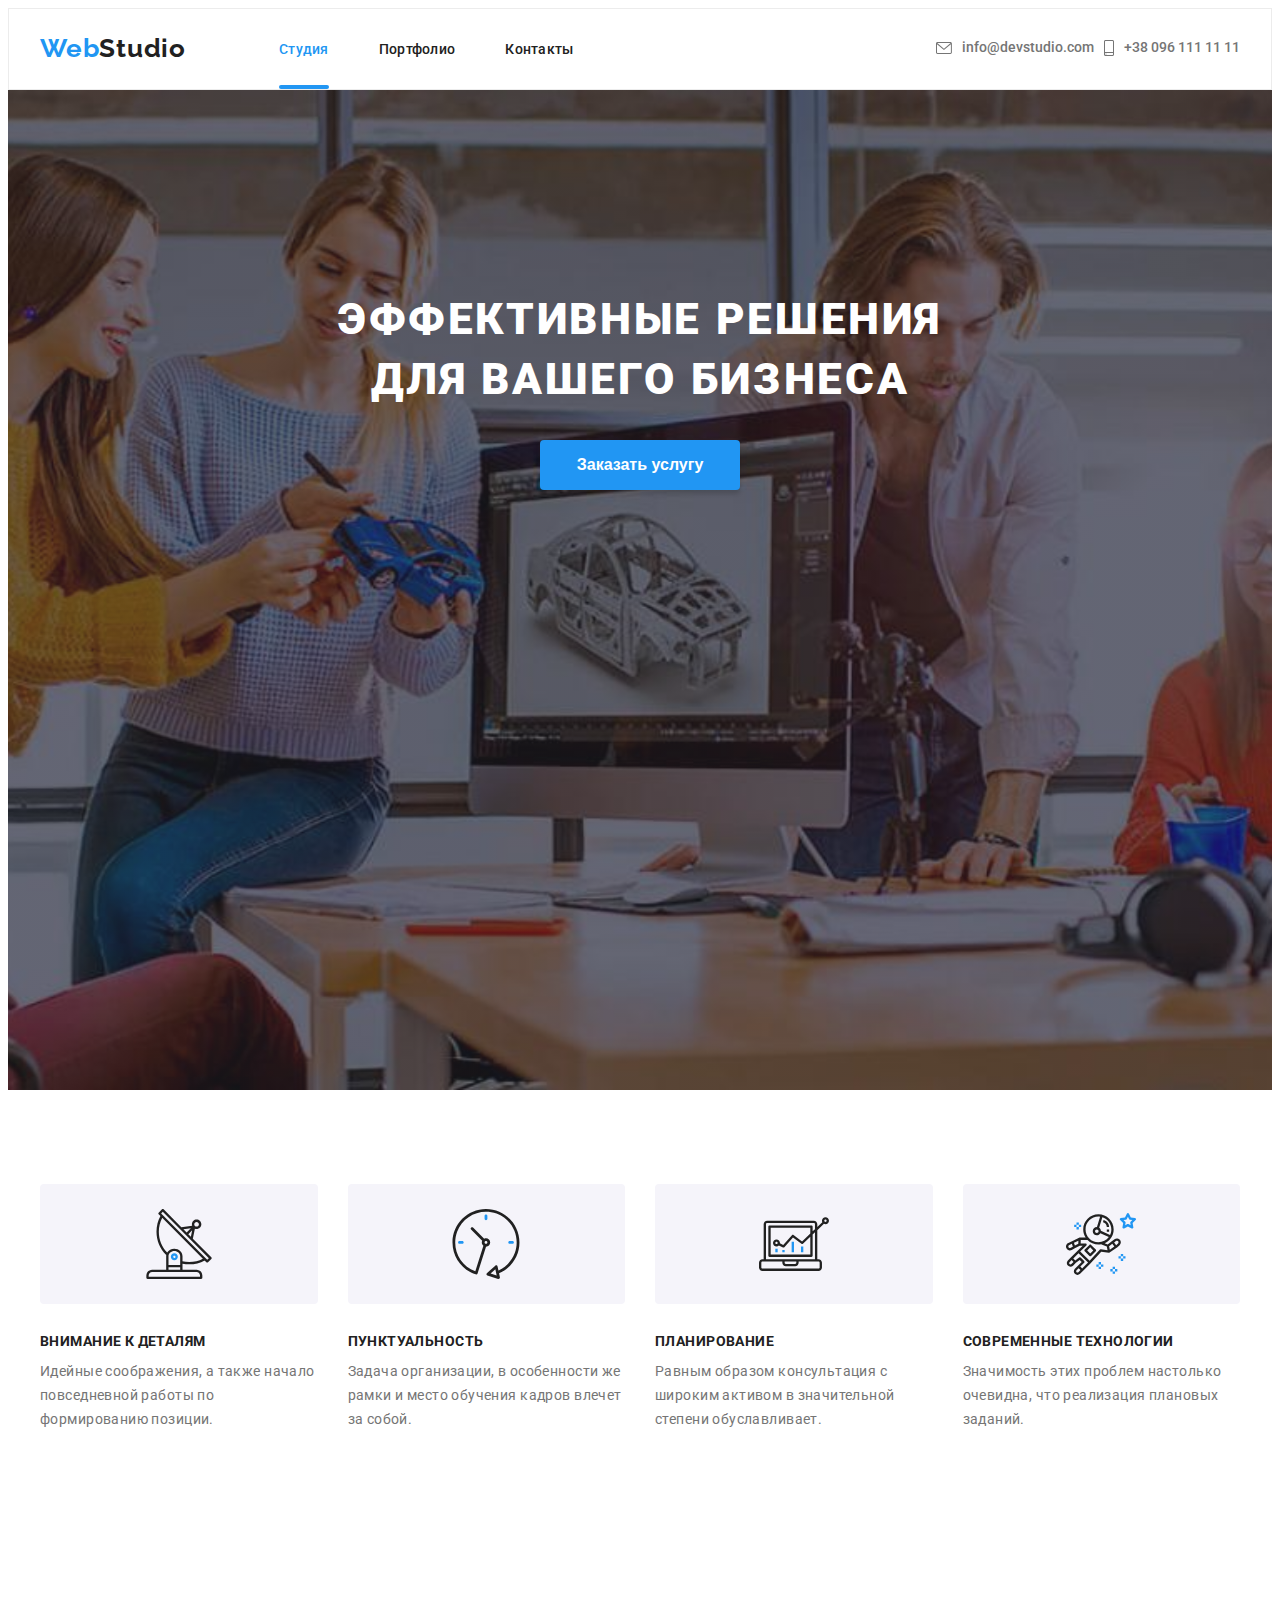
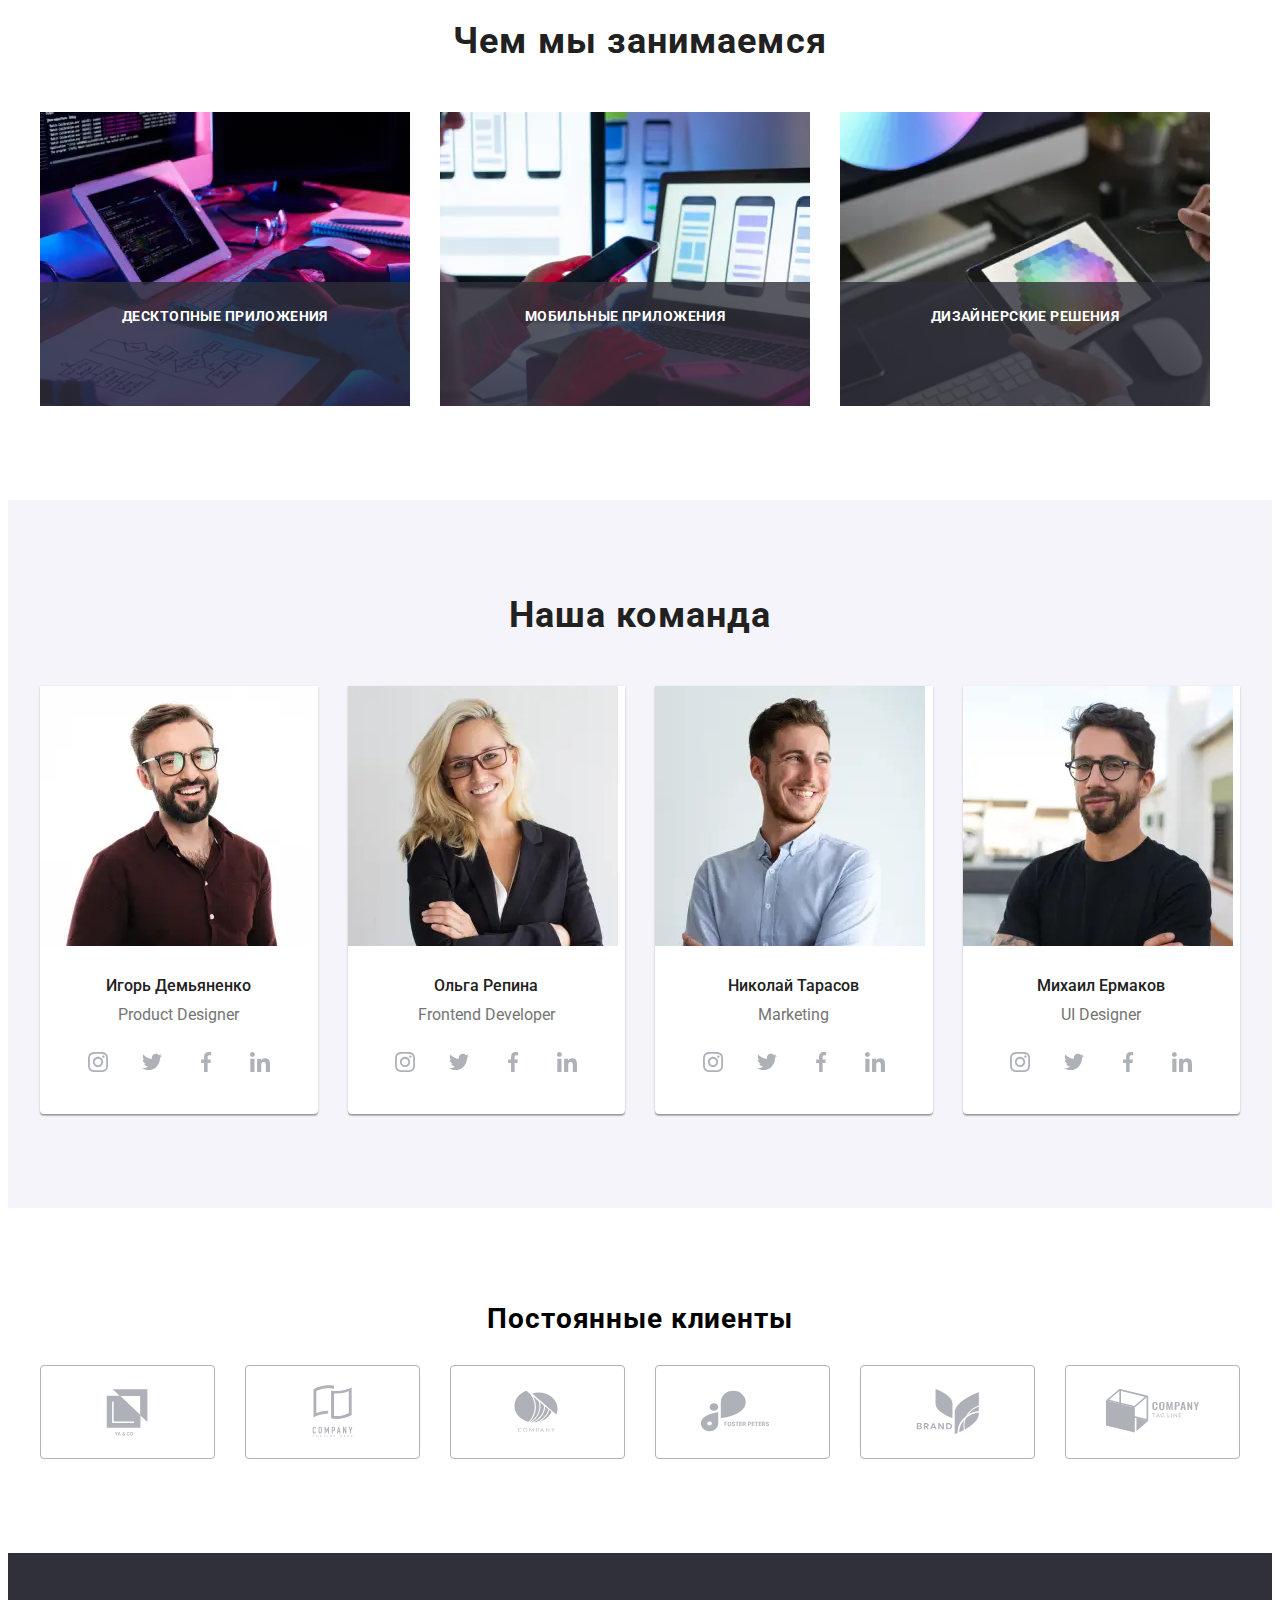
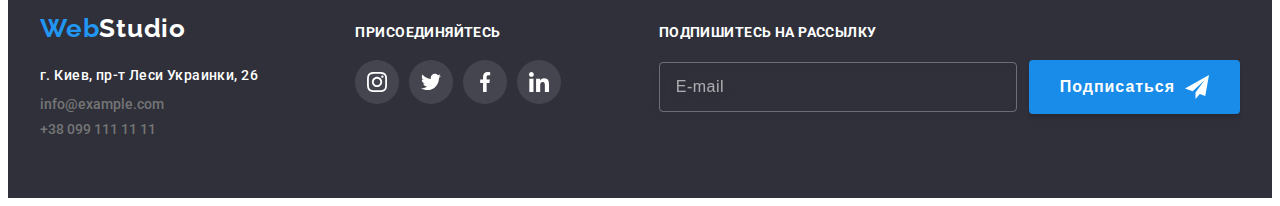
==== index.html @ 3a27f7a0 "mobile ver." ====
<!DOCTYPE html>
<html lang="ru">
  <head>
    <meta charset="UTF-8" />
    <meta http-equiv="X-UA-Compatible" content="IE=edge" />
    <meta name="viewport" content="width=device-width, initial-scale=1.0" />
    <title>Студия</title>
    <link
      rel="stylesheet"
      href="https://cdnjs.cloudflare.com/ajax/libs/modern-normalize/1.1.0/modern-normalize.min.css"
      integrity="sha512-wpPYUAdjBVSE4KJnH1VR1HeZfpl1ub8YT/NKx4PuQ5NmX2tKuGu6U/JRp5y+Y8XG2tV+wKQpNHVUX03MfMFn9Q=="
      crossorigin="anonymous"
      referrerpolicy="no-referrer"
    />
    <link rel="preconnect" href="https://fonts.googleapis.com" />
    <link rel="preconnect" href="https://fonts.gstatic.com" crossorigin />
    <link
      href="https://fonts.googleapis.com/css2?family=Raleway:wght@700&family=Roboto:wght@400;500;700;900&display=swap"
      rel="stylesheet"
    />
    <link
      rel="stylesheet"
      href="https://cdnjs.cloudflare.com/ajax/libs/animate.css/4.1.1/animate.min.css"
    />
    <link rel="stylesheet" href="./css/main.min.css" />
  </head>

  <body>
    <!--header-->
    <header class="header">
      <div class="container header-container">
        <nav class="nav">
          <a class="logo-link-dark link animate__animated animate__fadeInDown" href="./index.html"
            ><span class="logo-item">Web</span>Studio</a
          >
          <ul class="nav__list list">
            <li class="nav__item">
              <a href="./index.html" class="nav__link nav__link__studio link current">Студия</a>
            </li>
            <li class="nav__item">
              <a href="./portfolio.html" class="nav__link link">Портфолио</a>
            </li>
            <li>
              <a href="/" class="nav__link link">Контакты</a>
            </li>
          </ul>
        </nav>

        <!--Start mobile menu-->
        <button class="burger-btn" data-menu-open>
          <svg class="burger-icon" width="40" height="40">
            <use href="./img/icons.svg#icon-menu_mobile"></use>
          </svg>
        </button>
        <div class="mobile-menu" data-menu>
          <button class="close-btn" data-menu-close>
            <svg class="close-btn-icon" width="40" height="40">
              <use href="./img/icons.svg#icon-close-black"></use>
            </svg>
          </button>
          <div class="modile-menu-box">
            <ul class="menu-nav__list list">
              <li class="menu-nav__item">
                <a href="./index.html" class="menu-nav__link current">Студия</a>
              </li>
              <li class="menu-nav__item">
                <a href="./portfolio.html" class="menu-nav__link">Портфолио</a>
              </li>
              <li class="menu-nav__item">
                <a href="/" class="menu-nav__link">Контакты</a>
              </li>
            </ul>
            <div class="modile-menu__contacts__container">
              <div class="modile-menu__contacts">
                <a
                  class="modile-menu__contacts__link modile-menu__contacts__link__tel link"
                  href="tel:+380961111111"
                  >+38 096 111 11 11</a
                >
                <a class="modile-menu__contacts__link link" href="mailto:info@devstudio.com"
                  >info@devstudio.com</a
                >
              </div>

              <ul class="mobile-social__list list">
                <li class="mobile-social__item">
                  <a href="#" class="mobile-social__link link">Instagram</a>
                </li>
                <li class="mobile-social__item">
                  <a href="#" class="mobile-social__link link">Twitter</a>
                </li>
                <li class="mobile-social__item">
                  <a href="#" class="mobile-social__link link">Facebook</a>
                </li>
                <li class="mobile-social__item">
                  <a href="#" class="mobile-social__link link">LinkedIn</a>
                </li>
              </ul>
            </div>
          </div>
        </div>
        <!--Finish mobile menu-->

        <div class="header__contacts">
          <a class="contacts__link link" href="mailto:info@devstudio.com"
            ><svg class="contacts__icon" width="16" height="12">
              <use href="./img/sprite.svg#icon-envelope"></use></svg
            >info@devstudio.com</a
          >

          <a class="contacts__link link" href="tel:+380961111111"
            ><svg class="contacts__icon" width="10" height="16">
              <use href="./img/sprite.svg#icon-smartphone"></use></svg
            >+38 096 111 11 11</a
          >
        </div>
      </div>
    </header>
    <main>
      <!--hero-->
      <section class="hero">
        <h1 class="hero-title">
          ЭФФЕКТИВНЫЕ РЕШЕНИЯ <br />
          ДЛЯ ВАШЕГО БИЗНЕСА
        </h1>
        <button data-modal-open type="button" class="hero-btn btn">Заказать услугу</button>
      </section>
      <!--features-->
      <section class="features-section">
        <div class="container">
          <h2 class="visually-hidden">Преймущества</h2>
          <ul class="features-list list">
            <li class="features-item">
              <div class="box-features-icon">
                <svg class="features-icon" width="70" height="70">
                  <use href="./img/sprite.svg#icon-antenna"></use>
                </svg>
              </div>
              <h3 class="features-title">ВНИМАНИЕ К ДЕТАЛЯМ</h3>
              <p class="features-text">
                Идейные соображения, а также начало повседневной работы по формированию позиции.
              </p>
            </li>
            <li class="features-item">
              <div class="box-features-icon">
                <svg class="features-icon" width="70" height="70">
                  <use href="./img/sprite.svg#icon-clock"></use>
                </svg>
              </div>
              <h3 class="features-title">ПУНКТУАЛЬНОСТЬ</h3>
              <p class="features-text">
                Задача организации, в особенности же рамки и место обучения кадров влечет за собой.
              </p>
            </li>
            <li class="features-item">
              <div class="box-features-icon">
                <svg class="features-icon" width="70" height="70">
                  <use href="./img/sprite.svg#icon-diagram"></use>
                </svg>
              </div>
              <h3 class="features-title">ПЛАНИРОВАНИЕ</h3>
              <p class="features-text">
                Равным образом консультация с широким активом в значительной степени обуславливает.
              </p>
            </li>
            <li class="features-item">
              <div class="box-features-icon">
                <svg class="features-icon" width="70" height="70">
                  <use href="./img/sprite.svg#icon-astronaut"></use>
                </svg>
              </div>
              <h3 class="features-title">СОВРЕМЕННЫЕ ТЕХНОЛОГИИ</h3>
              <p class="features-text">
                Значимость этих проблем настолько очевидна, что реализация плановых заданий.
              </p>
            </li>
          </ul>
        </div>
      </section>
      <!--occupation-->
      <section class="occupation-section">
        <div class="container">
          <h2 class="section-title">Чем мы занимаемся</h2>
          <ul class="occupation-list list">
            <li class="occupation-item">
              <picture>
                <source
                  media="(min-width: 1200px)"
                  srcset="
                    ./img/occupation/occ-1-desktop.webp    1x,
                    ./img/occupation/occ-1-desktop@2x.webp 2x
                  "
                  type="image/webp"
                />
                <source
                  media="(min-width: 1200px)"
                  srcset="
                    ./img/occupation/occ-1-desktop.jpg    1x,
                    ./img/occupation/occ-1-desktop@2x.jpg 2x
                  "
                />

                <img src="#" alt="програмирование" />
              </picture>

              <div class="occupation-box">
                <p class="occupation-text">ДЕСКТОПНЫЕ ПРИЛОЖЕНИЯ</p>
              </div>
            </li>
            <li class="occupation-item">
              <picture>
                <source
                  media="(min-width: 1200px)"
                  srcset="
                    ./img/occupation/occ-2-desktop.webp    1x,
                    ./img/occupation/occ-2-desktop@2x.webp 2x
                  "
                  type="image/webp"
                />
                <source
                  media="(min-width: 1200px)"
                  srcset="
                    ./img/occupation/occ-2-desktop.jpg    1x,
                    ./img/occupation/occ-2-desktop@2x.jpg 2x
                  "
                />

                <img src="#" alt="разработка мобильных приложений" />
              </picture>

              <div class="occupation-box">
                <p class="occupation-text">МОБИЛЬНЫЕ ПРИЛОЖЕНИЯ</p>
              </div>
            </li>
            <li class="occupation-item">
              <picture>
                <source
                  media="(min-width: 1200px)"
                  srcset="
                    ./img/occupation/occ-3-desktop.webp    1x,
                    ./img/occupation/occ-3-desktop@2x.webp 2x
                  "
                  type="image/webp"
                />
                <source
                  media="(min-width: 1200px)"
                  srcset="
                    ./img/occupation/occ-3-desktop.jpg    1x,
                    ./img/occupation/occ-3-desktop@2x.jpg 2x
                  "
                />

                <img src="#" alt="веб дизайн" />
              </picture>

              <div class="occupation-box">
                <p class="occupation-text">ДИЗАЙНЕРСКИЕ РЕШЕНИЯ</p>
              </div>
            </li>
          </ul>
        </div>
      </section>
      <!--team-->
      <section class="team-section">
        <div class="container">
          <h2 class="section-title">Наша команда</h2>
          <ul class="team-list list">
            <li class="team-item">
              <picture>
                <source
                  media="(min-width: 1200px)"
                  srcset="./img/team/team-1-desktop.webp 1x, ./img/team/team-1-desktop@2x.webp 2x"
                  type="image/webp"
                />
                <source
                  media="(min-width: 1200px)"
                  srcset="./img/team/team-1-desktop.jpg 1x, ./img/team/team-1-desktop@2x.jpg 2x"
                />
                <source
                  media="(min-width: 768px)"
                  srcset="./img/team/team-1-tablet.webp 1x, ./img/team/team-1-tablet@2x.webp 2x"
                  type="image/webp"
                />
                <source
                  media="(min-width: 768px)"
                  srcset="./img/team/team-1-tablet.jpg 1x, ./img/team/team-1-tablet@2x.jpg 2x"
                />
                <source
                  media="(max-width: 767px)"
                  srcset="./img/team/team-1.webp 1x, ./img/team/team-1@2x.webp 2x"
                />
                <source
                  media="(max-width: 767px)"
                  srcset="./img/team/team-1.jpg 1x, ./img/team/team-1@2x.jpg 2x"
                />
                <img src="#" alt="Product Designer" />
              </picture>

              <div class="team-description">
                <h3 class="team-title">Игорь Демьяненко</h3>
                <p class="team-text">Product Designer</p>
                <ul class="team-sicial-list list">
                  <li class="team-social-item">
                    <a href="" class="social-link">
                      <svg class="social-icon" width="20" height="20">
                        <use href="./img/sprite.svg#icon-instagram"></use>
                      </svg>
                    </a>
                  </li>
                  <li class="team-social-item">
                    <a href="" class="social-link">
                      <svg class="social-icon" width="20" height="20">
                        <use href="./img/sprite.svg#icon-twitter"></use>
                      </svg>
                    </a>
                  </li>
                  <li class="team-social-item">
                    <a href="" class="social-link">
                      <svg class="social-icon" width="20" height="20">
                        <use href="./img/sprite.svg#icon-facebook"></use>
                      </svg>
                    </a>
                  </li>
                  <li class="team-social-item">
                    <a href="" class="social-link">
                      <svg class="social-icon" width="20" height="20">
                        <use href="./img/sprite.svg#icon-linkedin"></use>
                      </svg>
                    </a>
                  </li>
                </ul>
              </div>
            </li>

            <li class="team-item">
              <picture>
                <source
                  media="(min-width: 1200px)"
                  srcset="./img/team/team-2-desktop.webp 1x, ./img/team/team-2-desktop@2x.webp 2x"
                  type="image/webp"
                />
                <source
                  media="(min-width: 1200px)"
                  srcset="./img/team/team-2-desktop.jpg 1x, ./img/team/team-2-desktop@2x.jpg 2x"
                />
                <source
                  media="(min-width: 768px)"
                  srcset="./img/team/team-2-tablet.webp 1x, ./img/team/team-2-tablet@2x.webp 2x"
                  type="image/webp"
                />
                <source
                  media="(min-width: 768px)"
                  srcset="./img/team/team-2-tablet.jpg 1x, ./img/team/team-2-tablet@2x.jpg 2x"
                />
                <source
                  media="(max-width: 767px)"
                  srcset="./img/team/team-2.webp 1x, ./img/team/team-2@2x.webp 2x"
                />
                <source
                  media="(max-width: 767px)"
                  srcset="./img/team/team-2.jpg 1x, ./img/team/team-2@2x.jpg 2x"
                />
                <img src="#" alt="Frontend Developer" />
              </picture>

              <div class="team-description">
                <h3 class="team-title">Ольга Репина</h3>
                <p class="team-text">Frontend Developer</p>
                <ul class="team-sicial-list list">
                  <li class="team-social-item">
                    <a href="" class="social-link">
                      <svg class="social-icon" width="20" height="20">
                        <use href="./img/sprite.svg#icon-instagram"></use>
                      </svg>
                    </a>
                  </li>
                  <li class="team-social-item">
                    <a href="" class="social-link">
                      <svg class="social-icon" width="20" height="20">
                        <use href="./img/sprite.svg#icon-twitter"></use>
                      </svg>
                    </a>
                  </li>
                  <li class="team-social-item">
                    <a href="" class="social-link">
                      <svg class="social-icon" width="20" height="20">
                        <use href="./img/sprite.svg#icon-facebook"></use>
                      </svg>
                    </a>
                  </li>
                  <li class="team-social-item">
                    <a href="" class="social-link">
                      <svg class="social-icon" width="20" height="20">
                        <use href="./img/sprite.svg#icon-linkedin"></use>
                      </svg>
                    </a>
                  </li>
                </ul>
              </div>
            </li>

            <li class="team-item">
              <picture>
                <source
                  media="(min-width: 1200px)"
                  srcset="./img/team/team-3-desktop.webp 1x, ./img/team/team-3-desktop@2x.webp 2x"
                  type="image/webp"
                />
                <source
                  media="(min-width: 1200px)"
                  srcset="./img/team/team-3-desktop.jpg 1x, ./img/team/team-3-desktop@2x.jpg 2x"
                />
                <source
                  media="(min-width: 768px)"
                  srcset="./img/team/team-3-tablet.webp 1x, ./img/team/team-3-tablet@2x.webp 2x"
                  type="image/webp"
                />
                <source
                  media="(min-width: 768px)"
                  srcset="./img/team/team-3-tablet.jpg 1x, ./img/team/team-3-tablet@2x.jpg 2x"
                />
                <source
                  media="(max-width: 767px)"
                  srcset="./img/team/team-3.webp 1x, ./img/team/team-3@2x.webp 2x"
                />
                <source
                  media="(max-width: 767px)"
                  srcset="./img/team/team-3.jpg 1x, ./img/team/team-3@2x.jpg 2x"
                />
                <img src="./img/Marketing.jpg" alt="Marketing" />
              </picture>

              <div class="team-description">
                <h3 class="team-title">Николай Тарасов</h3>
                <p class="team-text">Marketing</p>
                <ul class="team-sicial-list list">
                  <li class="team-social-item">
                    <a href="" class="social-link">
                      <svg class="social-icon" width="20" height="20">
                        <use href="./img/sprite.svg#icon-instagram"></use>
                      </svg>
                    </a>
                  </li>
                  <li class="team-social-item">
                    <a href="" class="social-link">
                      <svg class="social-icon" width="20" height="20">
                        <use href="./img/sprite.svg#icon-twitter"></use>
                      </svg>
                    </a>
                  </li>
                  <li class="team-social-item">
                    <a href="" class="social-link">
                      <svg class="social-icon" width="20" height="20">
                        <use href="./img/sprite.svg#icon-facebook"></use>
                      </svg>
                    </a>
                  </li>
                  <li class="team-social-item">
                    <a href="" class="social-link">
                      <svg class="social-icon" width="20" height="20">
                        <use href="./img/sprite.svg#icon-linkedin"></use>
                      </svg>
                    </a>
                  </li>
                </ul>
              </div>
            </li>

            <li class="team-item">
              <picture>
                <source
                  media="(min-width: 1200px)"
                  srcset="./img/team/team-4-desktop.webp 1x, ./img/team/team-4-desktop@2x.webp 2x"
                  type="image/webp"
                />
                <source
                  media="(min-width: 1200px)"
                  srcset="./img/team/team-4-desktop.jpg 1x, ./img/team/team-4-desktop@2x.jpg 2x"
                />
                <source
                  media="(min-width: 768px)"
                  srcset="./img/team/team-4-tablet.webp 1x, ./img/team/team-4-tablet@2x.webp 2x"
                  type="image/webp"
                />
                <source
                  media="(min-width: 768px)"
                  srcset="./img/team/team-4-tablet.jpg 1x, ./img/team/team-4-tablet@2x.jpg 2x"
                />
                <source
                  media="(max-width: 767px)"
                  srcset="./img/team/team-4.webp 1x, ./img/team/team-4@2x.webp 2x"
                />
                <source
                  media="(max-width: 767px)"
                  srcset="./img/team/team-4.jpg 1x, ./img/team/team-4@2x.jpg 2x"
                />
                <img src="#" alt="UI Designer" />
              </picture>

              <div class="team-description">
                <h3 class="team-title">Михаил Ермаков</h3>
                <p class="team-text">UI Designer</p>
                <ul class="team-sicial-list list">
                  <li class="team-social-item">
                    <a href="" class="social-link">
                      <svg class="social-icon" width="20" height="20">
                        <use href="./img/sprite.svg#icon-instagram"></use>
                      </svg>
                    </a>
                  </li>
                  <li class="team-social-item">
                    <a href="" class="social-link">
                      <svg class="social-icon" width="20" height="20">
                        <use href="./img/sprite.svg#icon-twitter"></use>
                      </svg>
                    </a>
                  </li>
                  <li class="team-social-item">
                    <a href="" class="social-link">
                      <svg class="social-icon" width="20" height="20">
                        <use href="./img/sprite.svg#icon-facebook"></use>
                      </svg>
                    </a>
                  </li>
                  <li class="team-social-item">
                    <a href="" class="social-link">
                      <svg class="social-icon" width="20" height="20">
                        <use href="./img/sprite.svg#icon-linkedin"></use>
                      </svg>
                    </a>
                  </li>
                </ul>
              </div>
            </li>
          </ul>
        </div>
      </section>
      <!-- clients -->
      <section class="clients">
        <div class="container">
          <h2 class="clients-title">Постоянные клиенты</h2>
          <ul class="clients-list list">
            <li class="clients-item">
              <a href="" class="clients-link">
                <svg class="clients-icon" width="106" height="60">
                  <use href="./img/sprite.svg#icon-first"></use>
                </svg>
              </a>
            </li>
            <li class="clients-item">
              <a href="" class="clients-link">
                <svg class="clients-icon" width="106" height="60">
                  <use href="./img/sprite.svg#icon-second"></use>
                </svg>
              </a>
            </li>
            <li class="clients-item">
              <a href="" class="clients-link">
                <svg class="clients-icon" width="106" height="60">
                  <use href="./img/sprite.svg#icon-third"></use>
                </svg>
              </a>
            </li>
            <li class="clients-item">
              <a href="" class="clients-link">
                <svg class="clients-icon" width="106" height="60">
                  <use href="./img/sprite.svg#icon-fourth"></use>
                </svg>
              </a>
            </li>
            <li class="clients-item">
              <a href="" class="clients-link">
                <svg class="clients-icon" width="106" height="60">
                  <use href="./img/sprite.svg#icon-fifth"></use>
                </svg>
              </a>
            </li>
            <li class="clients-item">
              <a href="" class="clients-link">
                <svg class="clients-icon" width="106" height="60">
                  <use href="./img/sprite.svg#icon-sixth"></use>
                </svg>
              </a>
            </li>
          </ul>
        </div>
      </section>
    </main>

    <!-- footer-->
    <footer class="footer">
      <div class="container footer-container">
        <div class="footer-left">
          <a href="./index.html" class="footer-link-light link"
            ><span class="logo-item">Web</span>Studio
          </a>
          <address class="contakts-address">
            <ul class="contakts-list list">
              <li class="contakts-item">
                <a href="/" class="address-link link">г. Киев, пр-т Леси Украинки, 26</a>
              </li>
              <li class="contakts-item">
                <a href="mailto:info@example.com" class="contacts__link link">info@example.com</a>
              </li>
              <li class="contakts-item">
                <a href="tel:+380991111111" class="contacts__link link">+38 099 111 11 11</a>
              </li>
            </ul>
          </address>
        </div>

        <div class="footer-right">
          <h2 class="social-link-text">ПРИСОЕДИНЯЙТЕСЬ</h2>
          <ul class="footer-social-list list">
            <li class="footer-social-item">
              <a href="" class="social-link social-link-light">
                <svg class="social-icon social-icon-light" width="20" height="20">
                  <use href="./img/sprite.svg#icon-instagram"></use>
                </svg>
              </a>
            </li>
            <li class="footer-social-item">
              <a href="" class="social-link social-link-light">
                <svg class="social-icon social-icon-light" width="20" height="20">
                  <use href="./img/sprite.svg#icon-twitter"></use>
                </svg>
              </a>
            </li>
            <li class="footer-social-item">
              <a href="" class="social-link social-link-light">
                <svg class="social-icon social-icon-light" width="20" height="20">
                  <use href="./img/sprite.svg#icon-facebook"></use>
                </svg>
              </a>
            </li>
            <li class="footer-social-item">
              <a href="" class="social-link social-link-light">
                <svg class="social-icon social-icon-light" width="20" height="20">
                  <use href="./img/sprite.svg#icon-linkedin"></use>
                </svg>
              </a>
            </li>
          </ul>
        </div>
        <form class="footer-form">
          <p class="footer-form-head">ПОДПИШИТЕСЬ НА РАССЫЛКУ</p>
          <div class="foter-form-box">
            <label class="foter-form-label">
              <input
                class="foter-form-input"
                type="email"
                name="footer-email"
                placeholder="E-mail"
              />
            </label>
            <button class="footer-form-btn" type="submit">
              Подписаться
              <svg class="footer-form-icon" width="24" height="24">
                <use href="./img/icons.svg#icon-icon-send"></use>
              </svg>
            </button>
          </div>
        </form>
      </div>
    </footer>
    <!-- modal window -->
    <div class="backdrop is-hidden" data-modal>
      <div class="modal">
        <button class="modal-btn" data-modal-close>
          <svg class="modal-btn-icon" width="18" height="18">
            <use href="./img/icons.svg#icon-close-black"></use>
          </svg>
        </button>
        <form class="modal-form" name="singup-form" autocomplete="off">
          <p class="modal-form-text">Оставьте свои данные, мы вам перезвоним</p>
          <label class="modal-form-label"
            >Имя
            <span class="modal-form-field">
              <input
                class="modal-form-input"
                type="text"
                name="user-name"
                minlength="2"
                pattern="[a-zA-Zа-яёА-ЯЁ]+"
                title="Напиши нормально имя и фамилию"
                required
              />
              <svg class="modal-form-icon" width="18" height="18">
                <use href="./img/icons.svg#icon-person-black"></use>
              </svg>
            </span>
          </label>
          <label class="modal-form-label"
            >Телефон
            <span class="modal-form-field">
              <input class="modal-form-input" type="tel" name="user-tel" />
              <svg class="modal-form-icon" width="18" height="18">
                <use href="./img/icons.svg#icon-phone-black"></use>
              </svg>
            </span>
          </label>
          <label class="modal-form-label"
            >Почта
            <span class="modal-form-field">
              <input class="modal-form-input" type="email" name="user-mail" required />
              <svg class="modal-form-icon" width="18" height="18">
                <use href="./img/icons.svg#icon-email-black"></use>
              </svg>
            </span>
          </label>
          <label class="modal-form-label"
            >Коментарий
            <textarea class="modal-form-coment" placeholder="Введите текст"></textarea>
          </label>

          <label class="form-lable-checkbox">
            <input class="form-input-checkbox" type="checkbox" />
            Соглашаюсь с рассылкой и принимаю&nbsp;
            <span class="checkbox-icon"></span>
            <a class="checkbox-link" href="#">Условия договора</a>
          </label>
          <button class="modal-form-btn" type="submit">Отправить</button>
        </form>
      </div>
    </div>
    <script src="./js/modal.js"></script>
    <script src="./js/mobile.js"></script>
  </body>
</html>
---- css/main.min.css ----
:root{--primery-text-color: #212121;--second-text-color: #757575;--primery-title-color: #ffffff;--accent-color: #2196f3;--second-accent-color: #188ce8;--primery-background-color: #ffffff;--background-secodery-color: #2f303a;--background-third-color: #f5f4fa;--border-color: #ececec;--second-border-color: #afb1b8}.visually-hidden{position:absolute;white-space:nowrap;width:1px;height:1px;overflow:hidden;border:0;padding:0;clip:rect(0 0 0 0);clip-path:inset(50%);margin:-1px}html{box-sizing:border-box;scroll-behavior:smooth}body{font-family:'Roboto', sans-serif;font-style:normal;font-weight:normal;background-color:var(--primery-background-color)}h1,h2,h3,h4,h5,h6,p{margin-top:0}img{display:block;max-width:100%;height:auto}.list{padding-left:0;margin:0;list-style:none}.link{font-weight:500;font-size:14px;line-height:1.14;text-decoration:none}.btn{cursor:pointer;border:none}.container{padding-left:15px;padding-right:15px;margin-left:auto;margin-right:auto}@media screen and (min-width: 480px){.container{width:480px}}@media screen and (min-width: 768px){.container{width:768px}}@media screen and (min-width: 1200px){.container{width:1200px}}.section-title{font-size:36px;line-height:1.17;text-align:center;letter-spacing:0.03em;color:var(--primery-text-color)}.team-sicial-list{display:flex;justify-content:center}.team-social-item{width:44px;height:44px}.team-social-item:not(:last-child){margin-right:10px}.social-link{width:100%;height:100%;border-radius:50%;color:var(--second-border-color);display:flex;justify-content:center;align-items:center;transition:background-color 250ms cubic-bezier(0.4, 0, 0.2, 1)}.social-link:hover,.social-link:focus{background-color:var(--accent-color)}.social-icon{fill:currentColor;transition:fill 250ms cubic-bezier(0.4, 0, 0.2, 1)}.social-link:hover .social-icon,.social-link:focus .social-icon{fill:var(--primery-title-color)}.logo-link-dark{margin-right:88px;font-family:'Raleway', sans-serif;font-weight:bold;font-size:26px;line-height:1.19;letter-spacing:0.03em;color:var(--primery-text-color);text-decoration:none}@media screen and (min-width: 1200px){.logo-link-dark{margin-right:93px}}.logo-item{font-family:Raleway;font-style:normal;font-weight:bold;font-size:26px;line-height:1.19;letter-spacing:0.03em;color:var(--accent-color)}.backdrop{position:fixed;top:0;left:0;padding:15px;width:100vw;height:100vh;background-color:rgba(0,0,0,0.2);opacity:1;visibility:visible;transition:opacity 250ms cubic-bezier(0.4, 0, 0.2, 1),visibility 250ms cubic-bezier(0.4, 0, 0.2, 1)}.backdrop.is-hidden{opacity:0;pointer-events:none;visibility:hidden}.modal{position:absolute;top:50%;left:50%;transform:translate(-50%, -50%) scale(1);transition:transform 250ms cubic-bezier(0.4, 0, 0.2, 1);width:528px;min-height:581px;padding:40px;background-color:var(--primery-background-color);border-radius:4px}.backdrop.is-hidden .modal{transform:translate(-50%, -50%) scale(1.1)}.modal-btn{display:flex;align-items:center;position:absolute;top:8px;right:8px;width:30px;height:30px;color:var(--primery-text-color);border-radius:50%;border:1px solid rgba(0,0,0,0.1);background-color:var(--primery-background-color);transition:color 250ms cubic-bezier(0.4, 0, 0.2, 1);cursor:pointer}.modal-btn:focus,.modal-btn-icon:hover{color:var(--accent-color)}.modal-form-icon{position:absolute;top:50%;left:12px;transform:translateY(-50%);fill:currentColor}@media screen and (max-width: 1199px){.modal{max-width:450px}}.modal-form{display:flex;flex-direction:column}.modal-form-text{margin-bottom:12px;font-weight:bold;font-size:20px;line-height:1.15;text-align:center;letter-spacing:0.03em;color:#212121}.modal-form-field{position:relative;display:block;margin-top:4px}.modal-form-input{width:100%;height:40px;padding-left:35px;border:1px solid rgba(33,33,33,0.2);border-radius:4px;color:var(--primery-text-color);cursor:pointer;transition:border-color 250ms cubic-bezier(0.4, 0, 0.2, 1),color 250ms cubic-bezier(0.4, 0, 0.2, 1)}.modal-form-input:focus{outline:none;border-color:var(--accent-color)}.modal-form-input:focus+.modal-form-icon{color:var(--accent-color)}.modal-form-icon{position:absolute;top:50%;left:12px;transform:translateY(-50%);fill:currentColor}.modal-form-label{margin-bottom:10px;font-size:12px;line-height:1.17;letter-spacing:0.01em;color:var(--second-text-color);cursor:pointer}.modal-form-coment{width:100%;height:120px;margin-top:4px;margin-bottom:20px;padding:12px 16px;border:1px solid rgba(33,33,33,0.2);border-radius:4px;resize:none;transition:border-color 250ms cubic-bezier(0.4, 0, 0.2, 1)}.modal-form-coment::placeholder{font-size:12px;line-height:14px;letter-spacing:0.01em;color:rgba(117,117,117,0.5)}.modal-form-coment:focus{outline:none;border-color:var(--accent-color)}.modal-btn-icon{fill:currentColor}.form-lable-checkbox{position:relative;margin-bottom:30px;letter-spacing:0.03em;color:var(--second-text-color);cursor:pointer}@media screen and (max-width: 1199px){.form-lable-checkbox{padding-left:22px;font-size:12px;line-height:1.17}}@media screen and (min-width: 1200px){.form-lable-checkbox{padding-left:38px;font-size:14px;line-height:1.71}}.form-input-checkbox{position:absolute;white-space:nowrap;width:1px;height:1px;overflow:hidden;border:0;padding:0;clip:rect(0 0 0 0);clip-path:inset(50%);margin:-1px}.checkbox-icon{display:inline-block;position:absolute;top:50%;left:0;transform:translateY(-50%);width:16px;height:15px;border:2px solid #212121;border-radius:4px}@media screen and (min-width: 1200px){.checkbox-icon{left:12px}}.form-input-checkbox:checked+.checkbox-icon{outline:none;background-image:url(../img/iconcheck.svg);background-position:center;background-size:contain;background-origin:border-box;border:transparent;outline:none}.form-input-checkbox:focus+.checkbox-icon{outline:1px solid var(--second-accent-color)}.checkbox-link{letter-spacing:0.03em;color:var(--accent-color)}@media screen and (max-width: 1199px){.checkbox-link{font-size:12px;line-height:1.17}}@media screen and (min-width: 1200px){.checkbox-link{font-size:14px;line-height:24px}}.modal-form-btn{align-self:center;border-color:transparent;padding:10px 55px;font-weight:bold;font-size:16px;line-height:1.87;letter-spacing:0.06em;color:var(--primery-title-color);background:var(--second-accent-color);box-shadow:0px 4px 4px rgba(0,0,0,0.15);border-radius:4px;cursor:pointer}.mobile-menu{position:fixed;z-index:5;top:0;left:0;transform:translateX(-100%);width:100vw;height:100vh;padding:48px 40px;background-color:var(--primery-background-color);opacity:0;visibility:hidden;pointer-events:none;transition:opacity 250ms cubic-bezier(0.4, 0, 0.2, 1),visibility 250ms cubic-bezier(0.4, 0, 0.2, 1),transform 250ms cubic-bezier(0.4, 0, 0.2, 1)}.mobile-menu.is-open{opacity:1;visibility:visible;pointer-events:initial;transform:translateX(0)}.close-btn{position:absolute;top:10px;right:15px;padding:0;line-height:0;background-color:transparent;cursor:pointer;border:none;color:var(--primery-text-color)}.close-btn:hover,.close-btn:focus{color:var(--accent-color)}.close-btn-icon{fill:currentColor}.modile-menu-box{display:flex;flex-direction:column;justify-content:space-between;height:100%}.menu-nav__item+.menu-nav__item{margin-top:32px}.menu-nav__link{font-weight:500;font-size:40px;line-height:1.18;letter-spacing:0.02em;color:var(--primery-text-color);text-decoration:none}.menu-nav__link:hover{color:var(--accent-color)}.modile-menu__contacts .modile-menu__contacts__link__tel{font-weight:500;font-size:34px;line-height:1.18;letter-spacing:0.02em;color:var(--accent-color);margin-bottom:32px}@media screen and (max-width: 479px){.modile-menu__contacts .modile-menu__contacts__link__tel{font-size:8vw}}.modile-menu__contacts{margin-bottom:64px}.modile-menu__contacts__link{display:block;display:flex;flex-direction:column;font-weight:500;font-size:24px;line-height:1.17;letter-spacing:0.02em;color:var(--second-text-color)}.mobile-social__list{display:flex;flex-wrap:wrap}.mobile-social__item{padding-right:10px}.mobile-social__item:not(:last-child){border-right:1px solid rgba(33,33,33,0.2)}.mobile-social__item:not(:first-child){padding-left:10px}.mobile-social__link{font-weight:500;font-size:18px;line-height:1.22;letter-spacing:0.02em;color:var(--accent-color)}@media screen and (max-width: 479px){.mobile-social__link{font-size:3vw}}.header{padding-top:16px;padding-bottom:16px;border:1px solid var(--border-color)}@media screen and (min-width: 768px){.header{padding-top:26px;padding-bottom:26px}}@media screen and (min-width: 1200px){.header{padding-top:24px;padding-bottom:25px}}.header-container{display:flex;align-items:center;justify-content:space-between}.burger-btn{padding:0;line-height:0;background-color:transparent;cursor:pointer;border:none;color:var(--primery-text-color)}.burger-btn:hover,.burger-btn:focus{color:var(--accent-color)}@media screen and (min-width: 768px){.burger-btn{display:none}}.burger-icon{fill:currentColor}.nav{display:flex;align-items:center}.nav__item{position:relative}.nav .nav__item:not(:last-child){margin-right:50px}.nav__link{letter-spacing:0.02em;color:var(--primery-text-color);text-decoration:none;transition:color 250ms cubic-bezier(0.4, 0, 0.2, 1)}.nav__link:hover,.nav__link:focus{color:var(--accent-color)}.nav .nav__link.current{color:var(--accent-color)}.nav__list{display:flex}@media screen and (max-width: 767px){.nav__list{display:none}}.nav__list .nav__link__studio::after{content:'';width:100%;height:4px;border-radius:2px;background-color:var(--accent-color);display:block;position:absolute;top:52px}@media screen and (min-width: 1200px){.nav__list .nav__link__studio::after{position:absolute;top:46px}}.nav__list .nav__link__portfolio::after{content:'';width:100%;height:4px;border-radius:2px;background-color:var(--accent-color);display:block;position:absolute;top:52px}@media screen and (min-width: 1200px){.nav__list .nav__link__portfolio::after{position:absolute;top:46px}}@media screen and (max-width: 767px){.header__contacts{display:none}}@media screen and (min-width: 1200px){.header__contacts{display:flex;align-items:center}}.contacts__link{display:flex;align-items:center;color:var(--second-text-color);text-decoration:none;transition:color 250ms cubic-bezier(0.4, 0, 0.2, 1)}.contacts__link:hover,.contacts__link:focus{color:var(--accent-color)}.contacts__link:not(:last-child){margin-bottom:10px}@media screen and (min-width: 1200px){.contacts__link:not(:last-child){margin-bottom:0px}.contacts__link:not(:last-child){margin-right:10px}}.contacts__icon{fill:currentColor;margin-right:10px}.hero{text-align:center;padding:118px 60px;background-color:var(--background-secodery-color);background-image:linear-gradient(rgba(47,48,58,0.4), rgba(47,48,58,0.4)),url(../img/hero/hero-mobile.jpg);background-repeat:no-repeat;background-size:cover;background-position:center;max-width:480px;height:400px;margin:0 auto}@media screen and (min-device-pixel-ratio: 2), (min-resolution: 192dpi), (min-resolution: 2dppx){.hero{background-image:url(../img/hero/hero@2x-mobile.jpg)}}@media screen and (min-width: 768px){.hero{background-image:linear-gradient(rgba(47,48,58,0.4), rgba(47,48,58,0.4)),url(../img/hero/hero-tablet.jpg);max-width:768px}}@media screen and (min-width: 768px) and (min-device-pixel-ratio: 2), screen and (min-width: 768px) and (min-resolution: 192dpi), screen and (min-width: 768px) and (min-resolution: 2dppx){.hero{background-image:url(../img/hero/hero@2x-tablet.jpg)}}@media screen and (min-width: 1200px){.hero{background-image:linear-gradient(rgba(47,48,58,0.4), rgba(47,48,58,0.4)),url(../img/hero/hero-desktop.jpg);max-width:1600px;height:600px;padding-top:200px;padding-bottom:200px}}@media screen and (min-width: 1200px) and (min-device-pixel-ratio: 2), screen and (min-width: 1200px) and (min-resolution: 192dpi), screen and (min-width: 1200px) and (min-resolution: 2dppx){.hero{background-image:url(../img/hero/hero@2x-desktop.jpg)}}.hero-title{font-weight:900;font-size:26px;line-height:1.62;letter-spacing:0.06em;text-transform:uppercase;color:var(--primery-title-color);margin-bottom:30px;margin-top:0}@media screen and (min-width: 1200px){.hero-title{font-size:44px;line-height:1.36}}.hero-btn{padding:10px 32px;border-radius:4px;box-shadow:0px 4px 4px rgba(0,0,0,0.15);width:200px;height:50px;font-weight:bold;font-size:16px;line-height:1.88;color:var(--primery-title-color);background-color:var(--accent-color);transition:background-color 250ms cubic-bezier(0.4, 0, 0.2, 1)}.hero-btn:hover,.hero-btn:focus{background-color:var(--second-accent-color)}@media screen and (max-width: 1199px){.features-section{padding-top:60px;padding-bottom:60px}}@media screen and (min-width: 1200px){.features-section{padding-top:94px;padding-bottom:94px}}.features-title{margin-bottom:10px;font-weight:bold;font-size:14px;line-height:1.14;letter-spacing:0.03em;color:var(--primery-text-color)}@media screen and (min-width: 768px){.features-list{display:flex;flex-wrap:wrap;justify-content:center;margin:-15px}}@media screen and (min-width: 1200px){.features-list{display:flex}}@media screen and (max-width: 767px){.features-item:not(:last-child){margin-bottom:30px}}@media screen and (min-width: 768px){.features-item{width:354px;margin:15px;flex-basis:calc((100% - 60px) / 2)}}@media screen and (min-width: 1200px){.features-item{width:270px;margin:15px;flex-basis:calc((100% - 120px) / 4)}}.features-text{margin-bottom:0;font-size:14px;line-height:1.71;letter-spacing:0.03em;color:var(--second-text-color)}.box-features-icon{height:120px;background-color:var(--background-third-color);border-radius:4px;display:flex;justify-content:center;align-items:center;margin-bottom:30px}.occupation-section{padding-top:94px;padding-bottom:94px}@media screen and (max-width: 1199px){.occupation-section{display:none}}.section-title{margin-bottom:50px}.occupation-list{display:flex}.occupation-item{position:relative}.occupation-item:not(:last-child){margin-right:30px}.occupation-box{width:100%;height:70px;padding-top:27px;padding-bottom:27px;background-color:rgba(47,48,58,0.8);text-align:center;position:absolute;bottom:0;right:0}.occupation-text{margin:0;font-weight:bold;font-size:14px;line-height:1.14;letter-spacing:0.03em;text-transform:uppercase;color:var(--primery-title-color)}.team-section{background-color:var(--background-third-color)}@media screen and (max-width: 1199px){.team-section{padding-top:60px;padding-bottom:60px}}@media screen and (min-width: 1200px){.team-section{padding-top:94px;padding-bottom:94px}}@media screen and (max-width: 1199px){.section-title{margin-bottom:30px}}@media screen and (min-width: 768px){.team-list{display:flex;flex-wrap:wrap;justify-content:center;margin:-15px}}@media screen and (min-width: 1200px){.team-list{display:flex;flex-wrap:nowrap;align-items:center;margin:0}}.team-title{margin-bottom:10px;font-weight:500;font-size:16px;line-height:1.19;color:var(--primery-text-color);border-color:var(--primery-background-color);text-align:center}.team-item{background:#ffffff;box-shadow:0px 1px 3px rgba(0,0,0,0.12),0px 1px 1px rgba(0,0,0,0.14),0px 2px 1px rgba(0,0,0,0.2);border-radius:0px 0px 4px 4px}@media screen and (max-width: 767px){.team-item:not(:last-child){margin-bottom:30px}}@media screen and (min-width: 768px){.team-item{flex-basis:calc((100% - 60px) / 2);margin:15px}}@media screen and (min-width: 1200px){.team-item{margin:0}}@media screen and (min-width: 1200px) and (min-width: 1200px){.team-item:not(:last-child){margin-right:30px}}.team-description{padding-top:30px;padding-bottom:30px}.team-text{margin-bottom:16px;font-size:16px;line-height:1.19;color:var(--second-text-color);border-color:var(--primery-background-color);text-align:center}@media screen and (max-width: 1199px){.clients{padding-top:60px;padding-bottom:60px}}@media screen and (min-width: 1200px){.clients{padding-top:94px;padding-bottom:94px}}@media screen and (max-width: 1199px){.clients-list{display:flex;flex-wrap:wrap;justify-content:center;margin:-15px}}@media screen and (min-width: 1200px){.clients-list{display:flex;align-items:center}}.clients-title{font-weight:bold;font-size:28px;line-height:1.18;text-align:center;letter-spacing:0.03em;margin-bottom:30px}.clients-item{width:210px;height:92px;border:1px solid var(--second-border-color);border-radius:4px;transition:border 250ms cubic-bezier(0.4, 0, 0.2, 1);flex-basis:calc((100% - 60px) / 2)}.clients-item:hover,.clients-item:focus{border:1px solid var(--accent-color)}@media screen and (max-width: 1199px){.clients-item{margin:15px}}@media screen and (min-width: 768px){.clients-item{width:226px;height:92px;flex-basis:calc((100% - 90px) / 3)}}@media screen and (min-width: 1200px){.clients-item{width:170px;height:92px}.clients-item:not(:last-child){margin-right:30px}}.clients-link{width:100%;height:100%;display:flex;justify-content:center;align-items:center}.clients-icon{fill:var(--second-border-color);transition:fill 250ms cubic-bezier(0.4, 0, 0.2, 1)}.clients-link:hover .clients-icon,.clients-link:focus .clients-icon{fill:var(--accent-color)}.footer{padding-top:60px;padding-bottom:60px;text-align:center;background-color:var(--background-secodery-color)}@media screen and (min-width: 1200px){.footer{text-align:start}}.footer-container{display:flex;flex-direction:column}@media screen and (min-width: 768px){.footer-container{flex-wrap:wrap;flex-direction:row;justify-content:space-around}}@media screen and (min-width: 1200px){.footer-container{align-items:baseline;justify-content:space-between}}.footer-left{margin-bottom:60px}@media screen and (min-width: 1200px){.footer-left{margin-bottom:0}}.footer-right{margin-bottom:60px}@media screen and (min-width: 1200px){.footer-right{margin-bottom:0}}.footer-social-list{display:flex;justify-content:center}.footer-social-item{width:44px;height:44px;background:rgba(255,255,255,0.1);border-radius:50%}.footer-social-item+.footer-social-item{margin-left:10px}.footer-link-light{display:block;margin-right:0;margin-bottom:20px;font-family:'Raleway', sans-serif;font-weight:bold;font-size:26px;line-height:1.19;letter-spacing:0.03em;color:var(--primery-title-color);text-decoration:none}.social-icon-light{fill:#ffffff}.social-link-text{margin-bottom:20px;font-weight:bold;font-size:14px;line-height:16px;letter-spacing:0.03em;text-transform:uppercase;color:var(--primery-title-color)}.contakts-address{margin-right:0;font-style:inherit}.contakts-list{display:flex;flex-direction:column;align-items:center}@media screen and (min-width: 1200px){.contakts-list{align-items:flex-start}}.contakts-item:not(:last-child){margin-bottom:9px}.address-link{font-size:14px;line-height:1.71;letter-spacing:0.03em;color:var(--primery-title-color);background-color:var(--background-secodery-color);text-decoration:none}.footer-form{margin-left:0;margin-right:0;display:flex;flex-direction:column;justify-content:center;align-items:center}@media screen and (min-width: 1200px){.footer-form{align-items:start}}.footer-form-head{margin-bottom:20px;font-weight:bold;font-size:14px;line-height:16px;letter-spacing:0.03em;text-transform:uppercase;color:var(--primery-title-color)}.foter-form-box{display:flex;flex-direction:column;align-items:center}@media screen and (min-width: 1200px){.foter-form-box{flex-direction:row;align-items:center}}@media screen and (min-width: 1200px){.foter-form-label{margin-right:12px}}.foter-form-input{margin-bottom:20px;outline:none;padding:15px 16px;width:358px;height:50px;color:var(--primery-title-color);border:1px solid rgba(255,255,255,0.3);box-sizing:border-box;filter:drop-shadow(0px 4px 4px rgba(0,0,0,0.15));border-radius:4px;background-color:transparent}.foter-form-input::placeholder{font-size:16px;line-height:1.25;letter-spacing:0.03em;color:rgba(255,255,255,0.6)}@media screen and (min-width: 1200px){.foter-form-input{margin-bottom:0}}.footer-form-btn{display:flex;align-items:center;padding:10px 29px;background-color:var(--second-accent-color);box-shadow:0px 4px 4px rgba(0,0,0,0.15);border-radius:4px;border-color:transparent;font-weight:bold;font-size:16px;line-height:1.88;letter-spacing:0.06em;color:var(--primery-title-color);cursor:pointer}.footer-form-icon{margin-left:10px}.portfolio-section{padding-top:60px;padding-bottom:60px}@media screen and (min-width: 1200px){.portfolio-section{padding-top:94px;padding-bottom:94px}}@media screen and (max-width: 767px){.filter-list{display:flex;flex-wrap:wrap;justify-content:flex-start;margin-bottom:40px}}@media screen and (min-width: 768px){.filter-list{display:flex;justify-content:center;margin-bottom:30px}}.filter-item:not(:last-child){margin-right:8px}@media screen and (max-width: 767px){.filter-item:nth-child(-n+3){margin-bottom:15px}}.portfolio-link{display:block;transition:box-shadow 250ms cubic-bezier(0.4, 0, 0.2, 1)}.portfolio-link:hover,.portfolio-link:focus{box-shadow:0px 1px 1px rgba(0,0,0,0.12),0px 4px 4px rgba(0,0,0,0.06),1px 4px 6px rgba(0,0,0,0.16)}.filter-btn{display:inline-block;border-radius:4px;padding:6px 22px;min-width:73px;min-height:38px;font-family:inherit;font-weight:500;font-size:16px;line-height:1.63;text-align:center;letter-spacing:0.03em;color:var(--primery-text-color);background-color:#f5f4fa;transition:color 250ms cubic-bezier(0.4, 0, 0.2, 1),background-color 250ms cubic-bezier(0.4, 0, 0.2, 1),box-shadow 250ms cubic-bezier(0.4, 0, 0.2, 1)}.filter-btn:hover,.filter-btn:focus{color:var(--primery-title-color);background-color:var(--accent-color);box-shadow:0px 3px 1px rgba(0,0,0,0.1),0px 1px 2px rgba(0,0,0,0.08),0px 2px 2px rgba(0,0,0,0.12)}@media screen and (min-width: 768px){.portfolio-list{display:flex;flex-wrap:wrap;margin:-15px}}@media screen and (min-width: 1200px){.portfolio-list{margin:-15px;display:flex;flex-wrap:wrap;justify-content:center}}@media screen and (max-width: 767px){.portfolio-item:not(:last-child){margin-bottom:30px}}@media screen and (min-width: 768px){.portfolio-item{margin:15px;flex-basis:calc((100% - 60px) / 2)}}@media screen and (min-width: 1200px){.portfolio-item{width:370px;margin:15px;flex-basis:calc((100% - 90px) / 3)}}.box-title{min-width:322px;padding:20px 24px;border-bottom:1px solid #eeeeee;border-right:1px solid #eeeeee;border-left:1px solid #eeeeee}.portfolio-title{margin-bottom:4px;font-weight:bold;font-size:18px;line-height:2;color:var(--primery-text-color);letter-spacing:0.06em}.portfolio-text{margin-bottom:0;font-size:16px;line-height:1.87;letter-spacing:0.03em;color:var(--second-text-color)}.box-img{position:relative;overflow:hidden}.overlay{position:absolute;bottom:0;right:0;opacity:0;transform:translateY(100%);transition:transform 250ms cubic-bezier(0.4, 0, 0.2, 1),opacity 250ms cubic-bezier(0.4, 0, 0.2, 1);width:100%;height:100%;background-color:rgba(33,150,243,0.9)}.portfolio-link:hover .overlay,.portfolio-link:focus .overlay{transform:translateY(0%);opacity:1}.overlay-text{margin:0;padding:63px 24px;font-weight:normal;font-size:18px;line-height:1.56;letter-spacing:0.03em;color:var(--primery-title-color)}
/*# sourceMappingURL=main.min.css.map */
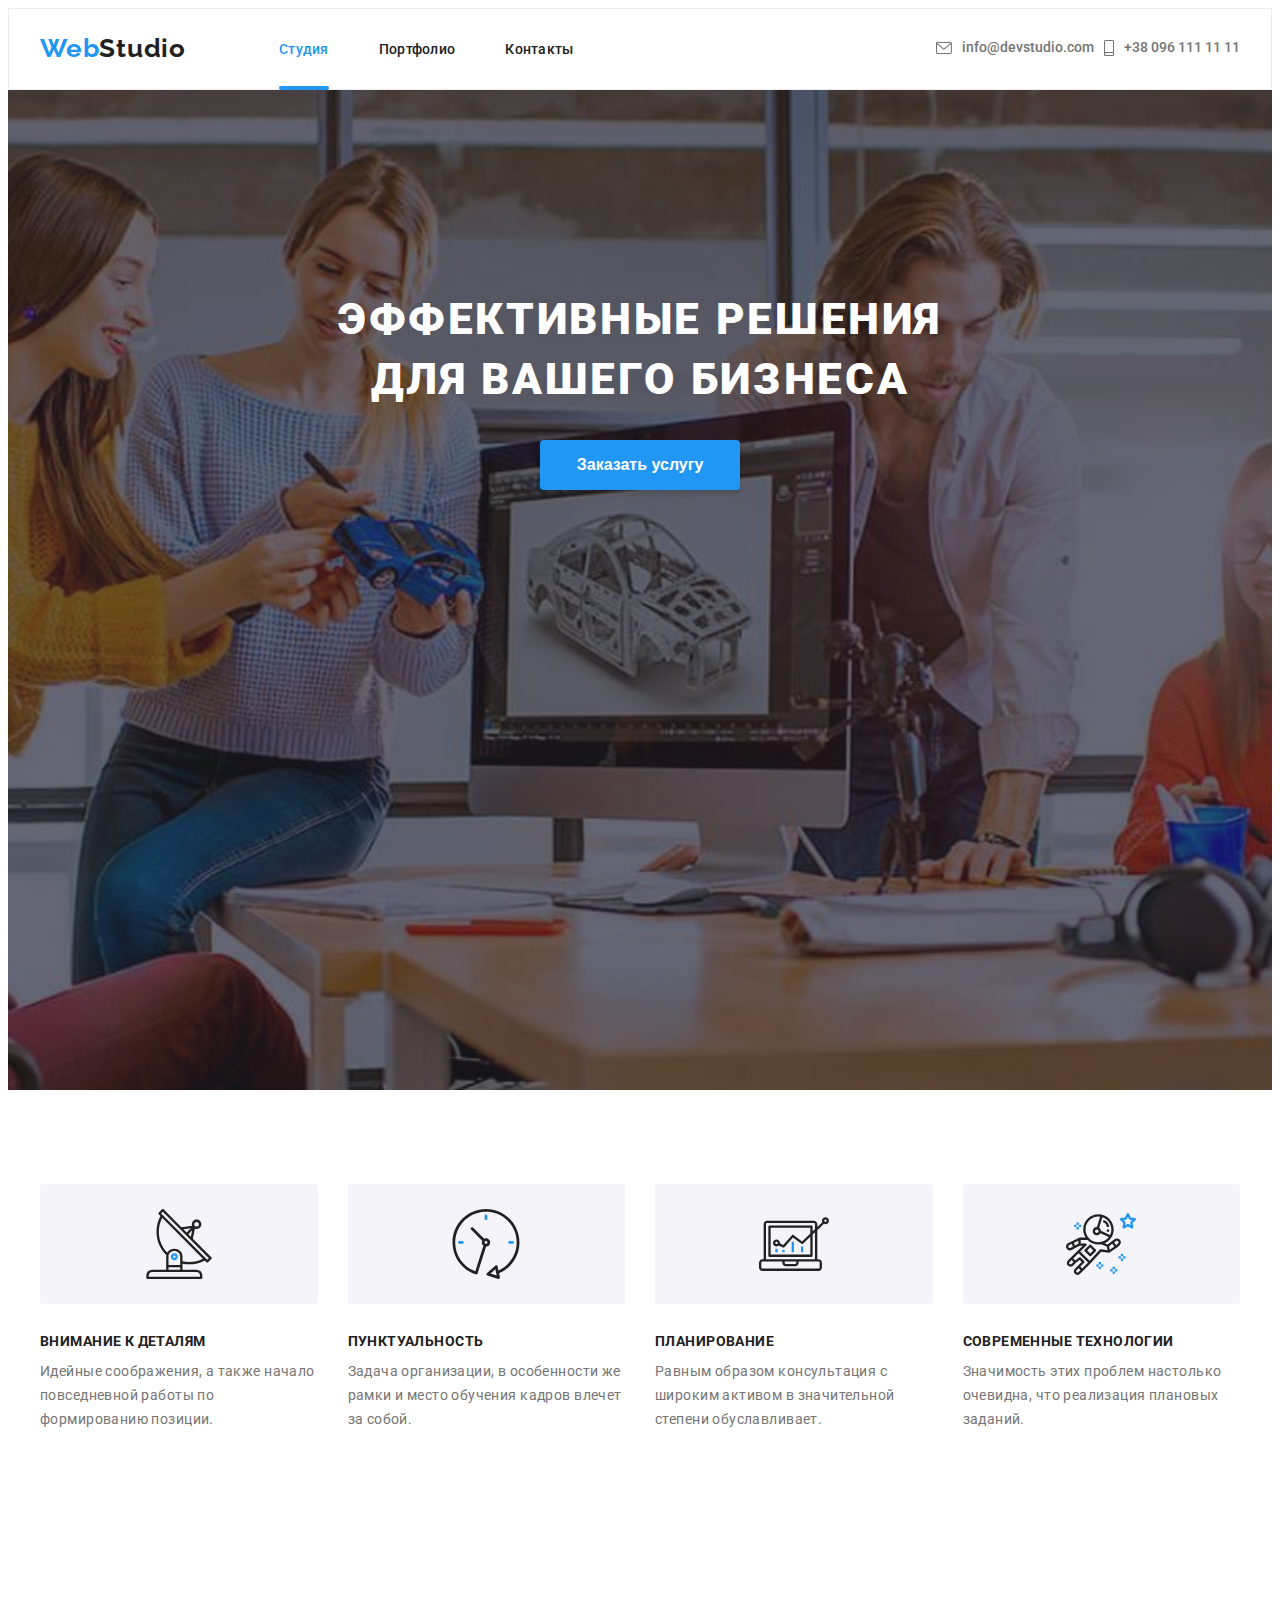
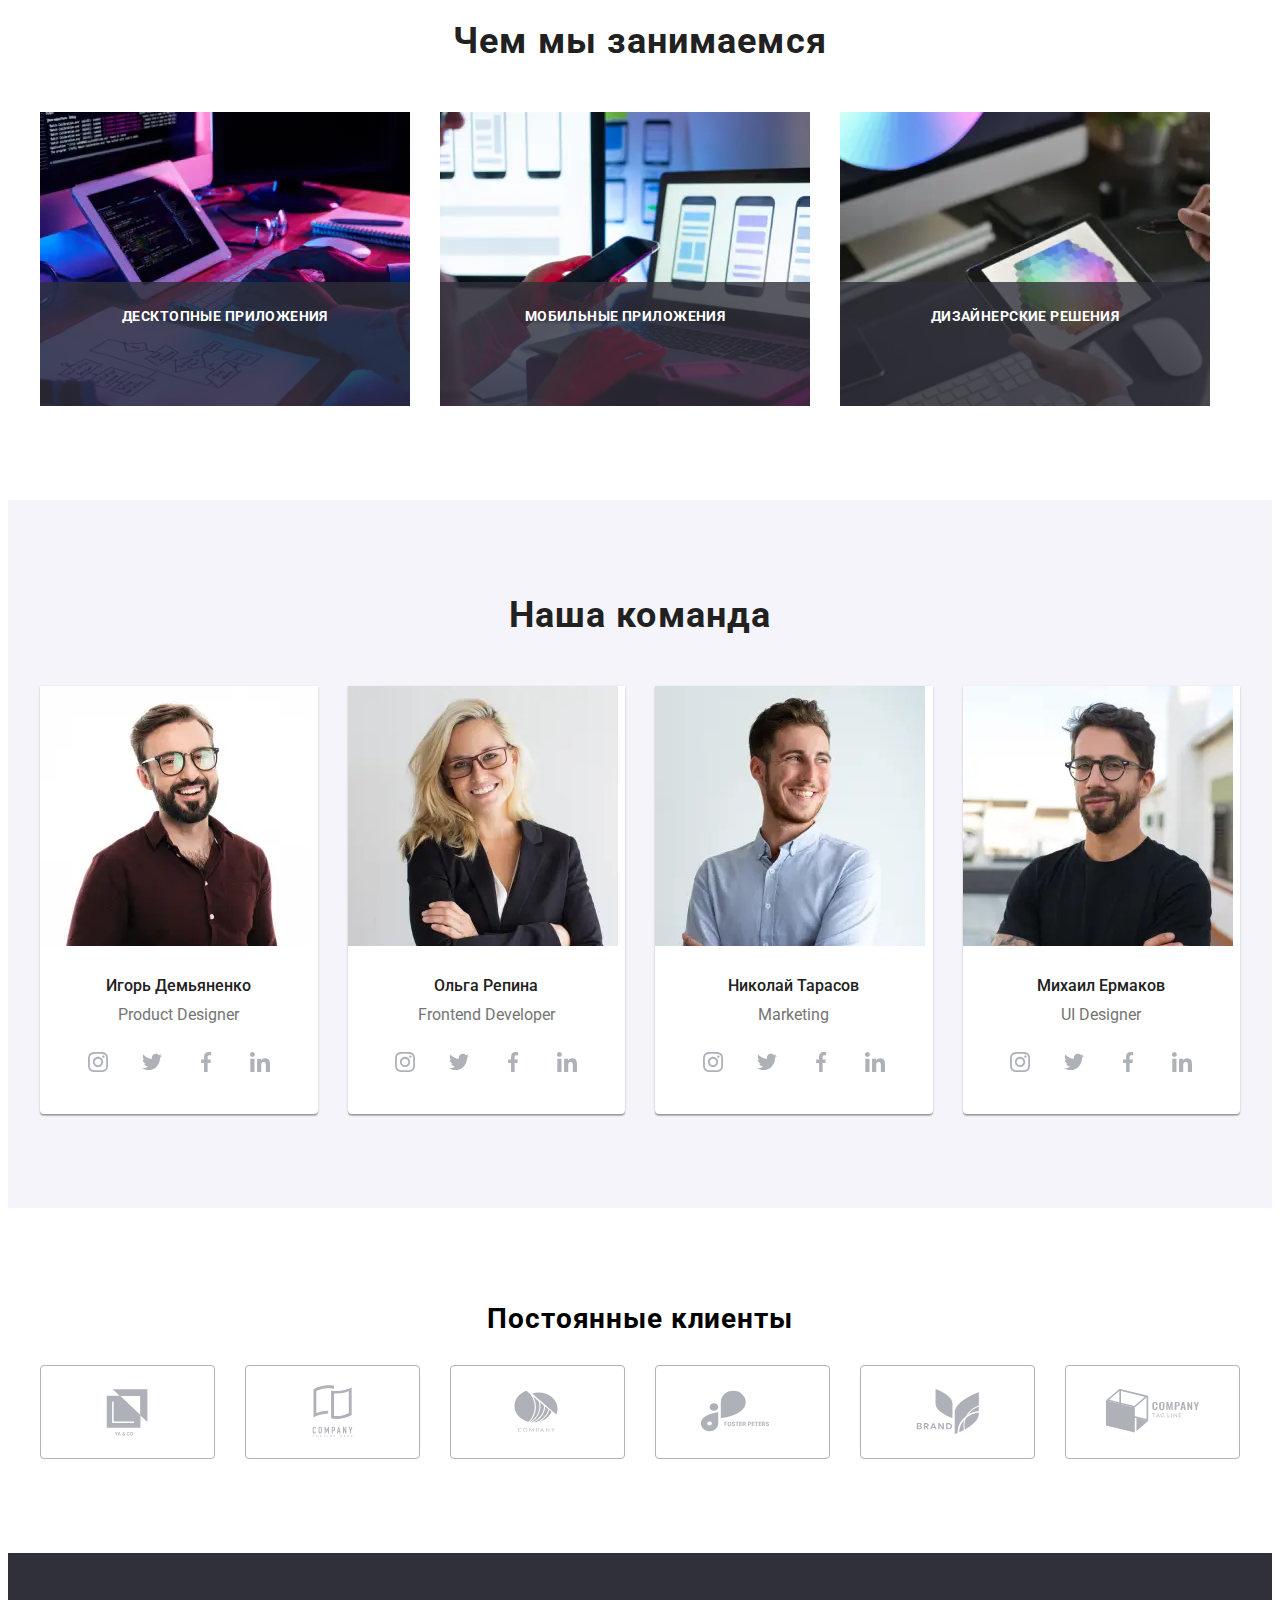
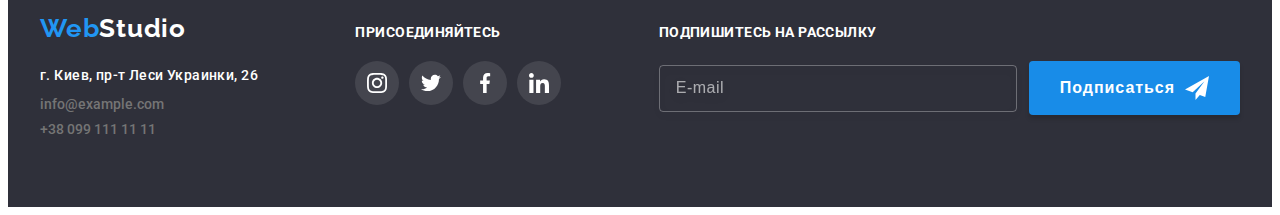
==== commit 2dc42fb3: "all" ====
--- a/index.html
+++ b/index.html
@@ -103,13 +103,13 @@
 
         <div class="header__contacts">
           <a class="contacts__link link" href="mailto:info@devstudio.com"
-            ><svg class="contacts__icon" width="16" height="12">
+            ><svg class="contacts__icon contacts__icon__mail">
               <use href="./img/sprite.svg#icon-envelope"></use></svg
             >info@devstudio.com</a
           >
 
           <a class="contacts__link link" href="tel:+380961111111"
-            ><svg class="contacts__icon" width="10" height="16">
+            ><svg class="contacts__icon contacts__icon__tel">
               <use href="./img/sprite.svg#icon-smartphone"></use></svg
             >+38 096 111 11 11</a
           >
--- a/css/main.min.css
+++ b/css/main.min.css
@@ -1,2 +1,2 @@
-:root{--primery-text-color: #212121;--second-text-color: #757575;--primery-title-color: #ffffff;--accent-color: #2196f3;--second-accent-color: #188ce8;--primery-background-color: #ffffff;--background-secodery-color: #2f303a;--background-third-color: #f5f4fa;--border-color: #ececec;--second-border-color: #afb1b8}.visually-hidden{position:absolute;white-space:nowrap;width:1px;height:1px;overflow:hidden;border:0;padding:0;clip:rect(0 0 0 0);clip-path:inset(50%);margin:-1px}html{box-sizing:border-box;scroll-behavior:smooth}body{font-family:'Roboto', sans-serif;font-style:normal;font-weight:normal;background-color:var(--primery-background-color)}h1,h2,h3,h4,h5,h6,p{margin-top:0}img{display:block;max-width:100%;height:auto}.list{padding-left:0;margin:0;list-style:none}.link{font-weight:500;font-size:14px;line-height:1.14;text-decoration:none}.btn{cursor:pointer;border:none}.container{padding-left:15px;padding-right:15px;margin-left:auto;margin-right:auto}@media screen and (min-width: 480px){.container{width:480px}}@media screen and (min-width: 768px){.container{width:768px}}@media screen and (min-width: 1200px){.container{width:1200px}}.section-title{font-size:36px;line-height:1.17;text-align:center;letter-spacing:0.03em;color:var(--primery-text-color)}.team-sicial-list{display:flex;justify-content:center}.team-social-item{width:44px;height:44px}.team-social-item:not(:last-child){margin-right:10px}.social-link{width:100%;height:100%;border-radius:50%;color:var(--second-border-color);display:flex;justify-content:center;align-items:center;transition:background-color 250ms cubic-bezier(0.4, 0, 0.2, 1)}.social-link:hover,.social-link:focus{background-color:var(--accent-color)}.social-icon{fill:currentColor;transition:fill 250ms cubic-bezier(0.4, 0, 0.2, 1)}.social-link:hover .social-icon,.social-link:focus .social-icon{fill:var(--primery-title-color)}.logo-link-dark{margin-right:88px;font-family:'Raleway', sans-serif;font-weight:bold;font-size:26px;line-height:1.19;letter-spacing:0.03em;color:var(--primery-text-color);text-decoration:none}@media screen and (min-width: 1200px){.logo-link-dark{margin-right:93px}}.logo-item{font-family:Raleway;font-style:normal;font-weight:bold;font-size:26px;line-height:1.19;letter-spacing:0.03em;color:var(--accent-color)}.backdrop{position:fixed;top:0;left:0;padding:15px;width:100vw;height:100vh;background-color:rgba(0,0,0,0.2);opacity:1;visibility:visible;transition:opacity 250ms cubic-bezier(0.4, 0, 0.2, 1),visibility 250ms cubic-bezier(0.4, 0, 0.2, 1)}.backdrop.is-hidden{opacity:0;pointer-events:none;visibility:hidden}.modal{position:absolute;top:50%;left:50%;transform:translate(-50%, -50%) scale(1);transition:transform 250ms cubic-bezier(0.4, 0, 0.2, 1);width:528px;min-height:581px;padding:40px;background-color:var(--primery-background-color);border-radius:4px}.backdrop.is-hidden .modal{transform:translate(-50%, -50%) scale(1.1)}.modal-btn{display:flex;align-items:center;position:absolute;top:8px;right:8px;width:30px;height:30px;color:var(--primery-text-color);border-radius:50%;border:1px solid rgba(0,0,0,0.1);background-color:var(--primery-background-color);transition:color 250ms cubic-bezier(0.4, 0, 0.2, 1);cursor:pointer}.modal-btn:focus,.modal-btn-icon:hover{color:var(--accent-color)}.modal-form-icon{position:absolute;top:50%;left:12px;transform:translateY(-50%);fill:currentColor}@media screen and (max-width: 1199px){.modal{max-width:450px}}.modal-form{display:flex;flex-direction:column}.modal-form-text{margin-bottom:12px;font-weight:bold;font-size:20px;line-height:1.15;text-align:center;letter-spacing:0.03em;color:#212121}.modal-form-field{position:relative;display:block;margin-top:4px}.modal-form-input{width:100%;height:40px;padding-left:35px;border:1px solid rgba(33,33,33,0.2);border-radius:4px;color:var(--primery-text-color);cursor:pointer;transition:border-color 250ms cubic-bezier(0.4, 0, 0.2, 1),color 250ms cubic-bezier(0.4, 0, 0.2, 1)}.modal-form-input:focus{outline:none;border-color:var(--accent-color)}.modal-form-input:focus+.modal-form-icon{color:var(--accent-color)}.modal-form-icon{position:absolute;top:50%;left:12px;transform:translateY(-50%);fill:currentColor}.modal-form-label{margin-bottom:10px;font-size:12px;line-height:1.17;letter-spacing:0.01em;color:var(--second-text-color);cursor:pointer}.modal-form-coment{width:100%;height:120px;margin-top:4px;margin-bottom:20px;padding:12px 16px;border:1px solid rgba(33,33,33,0.2);border-radius:4px;resize:none;transition:border-color 250ms cubic-bezier(0.4, 0, 0.2, 1)}.modal-form-coment::placeholder{font-size:12px;line-height:14px;letter-spacing:0.01em;color:rgba(117,117,117,0.5)}.modal-form-coment:focus{outline:none;border-color:var(--accent-color)}.modal-btn-icon{fill:currentColor}.form-lable-checkbox{position:relative;margin-bottom:30px;letter-spacing:0.03em;color:var(--second-text-color);cursor:pointer}@media screen and (max-width: 1199px){.form-lable-checkbox{padding-left:22px;font-size:12px;line-height:1.17}}@media screen and (min-width: 1200px){.form-lable-checkbox{padding-left:38px;font-size:14px;line-height:1.71}}.form-input-checkbox{position:absolute;white-space:nowrap;width:1px;height:1px;overflow:hidden;border:0;padding:0;clip:rect(0 0 0 0);clip-path:inset(50%);margin:-1px}.checkbox-icon{display:inline-block;position:absolute;top:50%;left:0;transform:translateY(-50%);width:16px;height:15px;border:2px solid #212121;border-radius:4px}@media screen and (min-width: 1200px){.checkbox-icon{left:12px}}.form-input-checkbox:checked+.checkbox-icon{outline:none;background-image:url(../img/iconcheck.svg);background-position:center;background-size:contain;background-origin:border-box;border:transparent;outline:none}.form-input-checkbox:focus+.checkbox-icon{outline:1px solid var(--second-accent-color)}.checkbox-link{letter-spacing:0.03em;color:var(--accent-color)}@media screen and (max-width: 1199px){.checkbox-link{font-size:12px;line-height:1.17}}@media screen and (min-width: 1200px){.checkbox-link{font-size:14px;line-height:24px}}.modal-form-btn{align-self:center;border-color:transparent;padding:10px 55px;font-weight:bold;font-size:16px;line-height:1.87;letter-spacing:0.06em;color:var(--primery-title-color);background:var(--second-accent-color);box-shadow:0px 4px 4px rgba(0,0,0,0.15);border-radius:4px;cursor:pointer}.mobile-menu{position:fixed;z-index:5;top:0;left:0;transform:translateX(-100%);width:100vw;height:100vh;padding:48px 40px;background-color:var(--primery-background-color);opacity:0;visibility:hidden;pointer-events:none;transition:opacity 250ms cubic-bezier(0.4, 0, 0.2, 1),visibility 250ms cubic-bezier(0.4, 0, 0.2, 1),transform 250ms cubic-bezier(0.4, 0, 0.2, 1)}.mobile-menu.is-open{opacity:1;visibility:visible;pointer-events:initial;transform:translateX(0)}.close-btn{position:absolute;top:10px;right:15px;padding:0;line-height:0;background-color:transparent;cursor:pointer;border:none;color:var(--primery-text-color)}.close-btn:hover,.close-btn:focus{color:var(--accent-color)}.close-btn-icon{fill:currentColor}.modile-menu-box{display:flex;flex-direction:column;justify-content:space-between;height:100%}.menu-nav__item+.menu-nav__item{margin-top:32px}.menu-nav__link{font-weight:500;font-size:40px;line-height:1.18;letter-spacing:0.02em;color:var(--primery-text-color);text-decoration:none}.menu-nav__link:hover{color:var(--accent-color)}.modile-menu__contacts .modile-menu__contacts__link__tel{font-weight:500;font-size:34px;line-height:1.18;letter-spacing:0.02em;color:var(--accent-color);margin-bottom:32px}@media screen and (max-width: 479px){.modile-menu__contacts .modile-menu__contacts__link__tel{font-size:8vw}}.modile-menu__contacts{margin-bottom:64px}.modile-menu__contacts__link{display:block;display:flex;flex-direction:column;font-weight:500;font-size:24px;line-height:1.17;letter-spacing:0.02em;color:var(--second-text-color)}.mobile-social__list{display:flex;flex-wrap:wrap}.mobile-social__item{padding-right:10px}.mobile-social__item:not(:last-child){border-right:1px solid rgba(33,33,33,0.2)}.mobile-social__item:not(:first-child){padding-left:10px}.mobile-social__link{font-weight:500;font-size:18px;line-height:1.22;letter-spacing:0.02em;color:var(--accent-color)}@media screen and (max-width: 479px){.mobile-social__link{font-size:3vw}}.header{padding-top:16px;padding-bottom:16px;border:1px solid var(--border-color)}@media screen and (min-width: 768px){.header{padding-top:26px;padding-bottom:26px}}@media screen and (min-width: 1200px){.header{padding-top:24px;padding-bottom:25px}}.header-container{display:flex;align-items:center;justify-content:space-between}.burger-btn{padding:0;line-height:0;background-color:transparent;cursor:pointer;border:none;color:var(--primery-text-color)}.burger-btn:hover,.burger-btn:focus{color:var(--accent-color)}@media screen and (min-width: 768px){.burger-btn{display:none}}.burger-icon{fill:currentColor}.nav{display:flex;align-items:center}.nav__item{position:relative}.nav .nav__item:not(:last-child){margin-right:50px}.nav__link{letter-spacing:0.02em;color:var(--primery-text-color);text-decoration:none;transition:color 250ms cubic-bezier(0.4, 0, 0.2, 1)}.nav__link:hover,.nav__link:focus{color:var(--accent-color)}.nav .nav__link.current{color:var(--accent-color)}.nav__list{display:flex}@media screen and (max-width: 767px){.nav__list{display:none}}.nav__list .nav__link__studio::after{content:'';width:100%;height:4px;border-radius:2px;background-color:var(--accent-color);display:block;position:absolute;top:52px}@media screen and (min-width: 1200px){.nav__list .nav__link__studio::after{position:absolute;top:46px}}.nav__list .nav__link__portfolio::after{content:'';width:100%;height:4px;border-radius:2px;background-color:var(--accent-color);display:block;position:absolute;top:52px}@media screen and (min-width: 1200px){.nav__list .nav__link__portfolio::after{position:absolute;top:46px}}@media screen and (max-width: 767px){.header__contacts{display:none}}@media screen and (min-width: 1200px){.header__contacts{display:flex;align-items:center}}.contacts__link{display:flex;align-items:center;color:var(--second-text-color);text-decoration:none;transition:color 250ms cubic-bezier(0.4, 0, 0.2, 1)}.contacts__link:hover,.contacts__link:focus{color:var(--accent-color)}.contacts__link:not(:last-child){margin-bottom:10px}@media screen and (min-width: 1200px){.contacts__link:not(:last-child){margin-bottom:0px}.contacts__link:not(:last-child){margin-right:10px}}.contacts__icon{fill:currentColor;margin-right:10px}.hero{text-align:center;padding:118px 60px;background-color:var(--background-secodery-color);background-image:linear-gradient(rgba(47,48,58,0.4), rgba(47,48,58,0.4)),url(../img/hero/hero-mobile.jpg);background-repeat:no-repeat;background-size:cover;background-position:center;max-width:480px;height:400px;margin:0 auto}@media screen and (min-device-pixel-ratio: 2), (min-resolution: 192dpi), (min-resolution: 2dppx){.hero{background-image:url(../img/hero/hero@2x-mobile.jpg)}}@media screen and (min-width: 768px){.hero{background-image:linear-gradient(rgba(47,48,58,0.4), rgba(47,48,58,0.4)),url(../img/hero/hero-tablet.jpg);max-width:768px}}@media screen and (min-width: 768px) and (min-device-pixel-ratio: 2), screen and (min-width: 768px) and (min-resolution: 192dpi), screen and (min-width: 768px) and (min-resolution: 2dppx){.hero{background-image:url(../img/hero/hero@2x-tablet.jpg)}}@media screen and (min-width: 1200px){.hero{background-image:linear-gradient(rgba(47,48,58,0.4), rgba(47,48,58,0.4)),url(../img/hero/hero-desktop.jpg);max-width:1600px;height:600px;padding-top:200px;padding-bottom:200px}}@media screen and (min-width: 1200px) and (min-device-pixel-ratio: 2), screen and (min-width: 1200px) and (min-resolution: 192dpi), screen and (min-width: 1200px) and (min-resolution: 2dppx){.hero{background-image:url(../img/hero/hero@2x-desktop.jpg)}}.hero-title{font-weight:900;font-size:26px;line-height:1.62;letter-spacing:0.06em;text-transform:uppercase;color:var(--primery-title-color);margin-bottom:30px;margin-top:0}@media screen and (min-width: 1200px){.hero-title{font-size:44px;line-height:1.36}}.hero-btn{padding:10px 32px;border-radius:4px;box-shadow:0px 4px 4px rgba(0,0,0,0.15);width:200px;height:50px;font-weight:bold;font-size:16px;line-height:1.88;color:var(--primery-title-color);background-color:var(--accent-color);transition:background-color 250ms cubic-bezier(0.4, 0, 0.2, 1)}.hero-btn:hover,.hero-btn:focus{background-color:var(--second-accent-color)}@media screen and (max-width: 1199px){.features-section{padding-top:60px;padding-bottom:60px}}@media screen and (min-width: 1200px){.features-section{padding-top:94px;padding-bottom:94px}}.features-title{margin-bottom:10px;font-weight:bold;font-size:14px;line-height:1.14;letter-spacing:0.03em;color:var(--primery-text-color)}@media screen and (min-width: 768px){.features-list{display:flex;flex-wrap:wrap;justify-content:center;margin:-15px}}@media screen and (min-width: 1200px){.features-list{display:flex}}@media screen and (max-width: 767px){.features-item:not(:last-child){margin-bottom:30px}}@media screen and (min-width: 768px){.features-item{width:354px;margin:15px;flex-basis:calc((100% - 60px) / 2)}}@media screen and (min-width: 1200px){.features-item{width:270px;margin:15px;flex-basis:calc((100% - 120px) / 4)}}.features-text{margin-bottom:0;font-size:14px;line-height:1.71;letter-spacing:0.03em;color:var(--second-text-color)}.box-features-icon{height:120px;background-color:var(--background-third-color);border-radius:4px;display:flex;justify-content:center;align-items:center;margin-bottom:30px}.occupation-section{padding-top:94px;padding-bottom:94px}@media screen and (max-width: 1199px){.occupation-section{display:none}}.section-title{margin-bottom:50px}.occupation-list{display:flex}.occupation-item{position:relative}.occupation-item:not(:last-child){margin-right:30px}.occupation-box{width:100%;height:70px;padding-top:27px;padding-bottom:27px;background-color:rgba(47,48,58,0.8);text-align:center;position:absolute;bottom:0;right:0}.occupation-text{margin:0;font-weight:bold;font-size:14px;line-height:1.14;letter-spacing:0.03em;text-transform:uppercase;color:var(--primery-title-color)}.team-section{background-color:var(--background-third-color)}@media screen and (max-width: 1199px){.team-section{padding-top:60px;padding-bottom:60px}}@media screen and (min-width: 1200px){.team-section{padding-top:94px;padding-bottom:94px}}@media screen and (max-width: 1199px){.section-title{margin-bottom:30px}}@media screen and (min-width: 768px){.team-list{display:flex;flex-wrap:wrap;justify-content:center;margin:-15px}}@media screen and (min-width: 1200px){.team-list{display:flex;flex-wrap:nowrap;align-items:center;margin:0}}.team-title{margin-bottom:10px;font-weight:500;font-size:16px;line-height:1.19;color:var(--primery-text-color);border-color:var(--primery-background-color);text-align:center}.team-item{background:#ffffff;box-shadow:0px 1px 3px rgba(0,0,0,0.12),0px 1px 1px rgba(0,0,0,0.14),0px 2px 1px rgba(0,0,0,0.2);border-radius:0px 0px 4px 4px}@media screen and (max-width: 767px){.team-item:not(:last-child){margin-bottom:30px}}@media screen and (min-width: 768px){.team-item{flex-basis:calc((100% - 60px) / 2);margin:15px}}@media screen and (min-width: 1200px){.team-item{margin:0}}@media screen and (min-width: 1200px) and (min-width: 1200px){.team-item:not(:last-child){margin-right:30px}}.team-description{padding-top:30px;padding-bottom:30px}.team-text{margin-bottom:16px;font-size:16px;line-height:1.19;color:var(--second-text-color);border-color:var(--primery-background-color);text-align:center}@media screen and (max-width: 1199px){.clients{padding-top:60px;padding-bottom:60px}}@media screen and (min-width: 1200px){.clients{padding-top:94px;padding-bottom:94px}}@media screen and (max-width: 1199px){.clients-list{display:flex;flex-wrap:wrap;justify-content:center;margin:-15px}}@media screen and (min-width: 1200px){.clients-list{display:flex;align-items:center}}.clients-title{font-weight:bold;font-size:28px;line-height:1.18;text-align:center;letter-spacing:0.03em;margin-bottom:30px}.clients-item{width:210px;height:92px;border:1px solid var(--second-border-color);border-radius:4px;transition:border 250ms cubic-bezier(0.4, 0, 0.2, 1);flex-basis:calc((100% - 60px) / 2)}.clients-item:hover,.clients-item:focus{border:1px solid var(--accent-color)}@media screen and (max-width: 1199px){.clients-item{margin:15px}}@media screen and (min-width: 768px){.clients-item{width:226px;height:92px;flex-basis:calc((100% - 90px) / 3)}}@media screen and (min-width: 1200px){.clients-item{width:170px;height:92px}.clients-item:not(:last-child){margin-right:30px}}.clients-link{width:100%;height:100%;display:flex;justify-content:center;align-items:center}.clients-icon{fill:var(--second-border-color);transition:fill 250ms cubic-bezier(0.4, 0, 0.2, 1)}.clients-link:hover .clients-icon,.clients-link:focus .clients-icon{fill:var(--accent-color)}.footer{padding-top:60px;padding-bottom:60px;text-align:center;background-color:var(--background-secodery-color)}@media screen and (min-width: 1200px){.footer{text-align:start}}.footer-container{display:flex;flex-direction:column}@media screen and (min-width: 768px){.footer-container{flex-wrap:wrap;flex-direction:row;justify-content:space-around}}@media screen and (min-width: 1200px){.footer-container{align-items:baseline;justify-content:space-between}}.footer-left{margin-bottom:60px}@media screen and (min-width: 1200px){.footer-left{margin-bottom:0}}.footer-right{margin-bottom:60px}@media screen and (min-width: 1200px){.footer-right{margin-bottom:0}}.footer-social-list{display:flex;justify-content:center}.footer-social-item{width:44px;height:44px;background:rgba(255,255,255,0.1);border-radius:50%}.footer-social-item+.footer-social-item{margin-left:10px}.footer-link-light{display:block;margin-right:0;margin-bottom:20px;font-family:'Raleway', sans-serif;font-weight:bold;font-size:26px;line-height:1.19;letter-spacing:0.03em;color:var(--primery-title-color);text-decoration:none}.social-icon-light{fill:#ffffff}.social-link-text{margin-bottom:20px;font-weight:bold;font-size:14px;line-height:16px;letter-spacing:0.03em;text-transform:uppercase;color:var(--primery-title-color)}.contakts-address{margin-right:0;font-style:inherit}.contakts-list{display:flex;flex-direction:column;align-items:center}@media screen and (min-width: 1200px){.contakts-list{align-items:flex-start}}.contakts-item:not(:last-child){margin-bottom:9px}.address-link{font-size:14px;line-height:1.71;letter-spacing:0.03em;color:var(--primery-title-color);background-color:var(--background-secodery-color);text-decoration:none}.footer-form{margin-left:0;margin-right:0;display:flex;flex-direction:column;justify-content:center;align-items:center}@media screen and (min-width: 1200px){.footer-form{align-items:start}}.footer-form-head{margin-bottom:20px;font-weight:bold;font-size:14px;line-height:16px;letter-spacing:0.03em;text-transform:uppercase;color:var(--primery-title-color)}.foter-form-box{display:flex;flex-direction:column;align-items:center}@media screen and (min-width: 1200px){.foter-form-box{flex-direction:row;align-items:center}}@media screen and (min-width: 1200px){.foter-form-label{margin-right:12px}}.foter-form-input{margin-bottom:20px;outline:none;padding:15px 16px;width:358px;height:50px;color:var(--primery-title-color);border:1px solid rgba(255,255,255,0.3);box-sizing:border-box;filter:drop-shadow(0px 4px 4px rgba(0,0,0,0.15));border-radius:4px;background-color:transparent}.foter-form-input::placeholder{font-size:16px;line-height:1.25;letter-spacing:0.03em;color:rgba(255,255,255,0.6)}@media screen and (min-width: 1200px){.foter-form-input{margin-bottom:0}}.footer-form-btn{display:flex;align-items:center;padding:10px 29px;background-color:var(--second-accent-color);box-shadow:0px 4px 4px rgba(0,0,0,0.15);border-radius:4px;border-color:transparent;font-weight:bold;font-size:16px;line-height:1.88;letter-spacing:0.06em;color:var(--primery-title-color);cursor:pointer}.footer-form-icon{margin-left:10px}.portfolio-section{padding-top:60px;padding-bottom:60px}@media screen and (min-width: 1200px){.portfolio-section{padding-top:94px;padding-bottom:94px}}@media screen and (max-width: 767px){.filter-list{display:flex;flex-wrap:wrap;justify-content:flex-start;margin-bottom:40px}}@media screen and (min-width: 768px){.filter-list{display:flex;justify-content:center;margin-bottom:30px}}.filter-item:not(:last-child){margin-right:8px}@media screen and (max-width: 767px){.filter-item:nth-child(-n+3){margin-bottom:15px}}.portfolio-link{display:block;transition:box-shadow 250ms cubic-bezier(0.4, 0, 0.2, 1)}.portfolio-link:hover,.portfolio-link:focus{box-shadow:0px 1px 1px rgba(0,0,0,0.12),0px 4px 4px rgba(0,0,0,0.06),1px 4px 6px rgba(0,0,0,0.16)}.filter-btn{display:inline-block;border-radius:4px;padding:6px 22px;min-width:73px;min-height:38px;font-family:inherit;font-weight:500;font-size:16px;line-height:1.63;text-align:center;letter-spacing:0.03em;color:var(--primery-text-color);background-color:#f5f4fa;transition:color 250ms cubic-bezier(0.4, 0, 0.2, 1),background-color 250ms cubic-bezier(0.4, 0, 0.2, 1),box-shadow 250ms cubic-bezier(0.4, 0, 0.2, 1)}.filter-btn:hover,.filter-btn:focus{color:var(--primery-title-color);background-color:var(--accent-color);box-shadow:0px 3px 1px rgba(0,0,0,0.1),0px 1px 2px rgba(0,0,0,0.08),0px 2px 2px rgba(0,0,0,0.12)}@media screen and (min-width: 768px){.portfolio-list{display:flex;flex-wrap:wrap;margin:-15px}}@media screen and (min-width: 1200px){.portfolio-list{margin:-15px;display:flex;flex-wrap:wrap;justify-content:center}}@media screen and (max-width: 767px){.portfolio-item:not(:last-child){margin-bottom:30px}}@media screen and (min-width: 768px){.portfolio-item{margin:15px;flex-basis:calc((100% - 60px) / 2)}}@media screen and (min-width: 1200px){.portfolio-item{width:370px;margin:15px;flex-basis:calc((100% - 90px) / 3)}}.box-title{min-width:322px;padding:20px 24px;border-bottom:1px solid #eeeeee;border-right:1px solid #eeeeee;border-left:1px solid #eeeeee}.portfolio-title{margin-bottom:4px;font-weight:bold;font-size:18px;line-height:2;color:var(--primery-text-color);letter-spacing:0.06em}.portfolio-text{margin-bottom:0;font-size:16px;line-height:1.87;letter-spacing:0.03em;color:var(--second-text-color)}.box-img{position:relative;overflow:hidden}.overlay{position:absolute;bottom:0;right:0;opacity:0;transform:translateY(100%);transition:transform 250ms cubic-bezier(0.4, 0, 0.2, 1),opacity 250ms cubic-bezier(0.4, 0, 0.2, 1);width:100%;height:100%;background-color:rgba(33,150,243,0.9)}.portfolio-link:hover .overlay,.portfolio-link:focus .overlay{transform:translateY(0%);opacity:1}.overlay-text{margin:0;padding:63px 24px;font-weight:normal;font-size:18px;line-height:1.56;letter-spacing:0.03em;color:var(--primery-title-color)}
+:root{--primery-text-color: #212121;--second-text-color: #757575;--primery-title-color: #ffffff;--accent-color: #2196f3;--second-accent-color: #188ce8;--primery-background-color: #ffffff;--background-secodery-color: #2f303a;--background-third-color: #f5f4fa;--border-color: #ececec;--second-border-color: #afb1b8}.visually-hidden{position:absolute;white-space:nowrap;width:1px;height:1px;overflow:hidden;border:0;padding:0;clip:rect(0 0 0 0);clip-path:inset(50%);margin:-1px}html{box-sizing:border-box;scroll-behavior:smooth}body{font-family:'Roboto', sans-serif;font-style:normal;font-weight:normal;background-color:var(--primery-background-color)}h1,h2,h3,h4,h5,h6,p{margin-top:0}img{display:block;max-width:100%;height:auto}.list{padding-left:0;margin:0;list-style:none}.link{font-weight:500;font-size:14px;line-height:1.14;text-decoration:none}.btn{cursor:pointer;border:none}.container{padding-left:15px;padding-right:15px;margin-left:auto;margin-right:auto}@media screen and (min-width: 480px){.container{width:480px}}@media screen and (min-width: 768px){.container{width:768px}}@media screen and (min-width: 1200px){.container{width:1200px}}.section-title{font-size:36px;line-height:1.17;text-align:center;letter-spacing:0.03em;color:var(--primery-text-color)}.team-sicial-list{display:flex;justify-content:center}.team-social-item{width:44px;height:44px}.team-social-item:not(:last-child){margin-right:10px}.social-link{width:100%;height:100%;border-radius:50%;color:var(--second-border-color);display:flex;justify-content:center;align-items:center;transition:background-color 250ms cubic-bezier(0.4, 0, 0.2, 1)}.social-link:hover,.social-link:focus{background-color:var(--accent-color)}.social-icon{fill:currentColor;transition:fill 250ms cubic-bezier(0.4, 0, 0.2, 1)}.social-link:hover .social-icon,.social-link:focus .social-icon{fill:var(--primery-title-color)}.logo-link-dark{margin-right:88px;font-family:'Raleway', sans-serif;font-weight:bold;font-size:26px;line-height:1.19;letter-spacing:0.03em;color:var(--primery-text-color);text-decoration:none}@media screen and (min-width: 1200px){.logo-link-dark{margin-right:93px}}.logo-item{font-family:Raleway;font-style:normal;font-weight:bold;font-size:26px;line-height:1.19;letter-spacing:0.03em;color:var(--accent-color)}.backdrop{position:fixed;top:0;left:0;padding:15px;width:100vw;height:100vh;background-color:rgba(0,0,0,0.2);opacity:1;visibility:visible;transition:opacity 250ms cubic-bezier(0.4, 0, 0.2, 1),visibility 250ms cubic-bezier(0.4, 0, 0.2, 1)}.backdrop.is-hidden{opacity:0;pointer-events:none;visibility:hidden}.modal{position:absolute;top:50%;left:50%;transform:translate(-50%, -50%) scale(1);transition:transform 250ms cubic-bezier(0.4, 0, 0.2, 1);width:528px;min-height:581px;padding:40px;background-color:var(--primery-background-color);border-radius:4px}.backdrop.is-hidden .modal{transform:translate(-50%, -50%) scale(1.1)}.modal-btn{display:flex;align-items:center;position:absolute;top:8px;right:8px;width:30px;height:30px;color:var(--primery-text-color);border-radius:50%;border:1px solid rgba(0,0,0,0.1);background-color:var(--primery-background-color);transition:color 250ms cubic-bezier(0.4, 0, 0.2, 1);cursor:pointer}.modal-btn:focus,.modal-btn-icon:hover{color:var(--accent-color)}.modal-form-icon{position:absolute;top:50%;left:12px;transform:translateY(-50%);fill:currentColor}@media screen and (max-width: 479px){.modal{width:90vw}}@media screen and (min-width: 480px) and (max-width: 1199px){.modal{width:450px}}.modal-form{display:flex;flex-direction:column}.modal-form-text{margin-bottom:12px;font-weight:bold;font-size:20px;line-height:1.15;text-align:center;letter-spacing:0.03em;color:#212121}.modal-form-field{position:relative;display:block;margin-top:4px}.modal-form-input{width:100%;height:40px;padding-left:35px;border:1px solid rgba(33,33,33,0.2);border-radius:4px;color:var(--primery-text-color);cursor:pointer;transition:border-color 250ms cubic-bezier(0.4, 0, 0.2, 1),color 250ms cubic-bezier(0.4, 0, 0.2, 1)}.modal-form-input:focus{outline:none;border-color:var(--accent-color)}.modal-form-input:focus+.modal-form-icon{color:var(--accent-color)}.modal-form-icon{position:absolute;top:50%;left:12px;transform:translateY(-50%);fill:currentColor}.modal-form-label{margin-bottom:10px;font-size:12px;line-height:1.17;letter-spacing:0.01em;color:var(--second-text-color);cursor:pointer}.modal-form-coment{width:100%;height:120px;margin-top:4px;margin-bottom:20px;padding:12px 16px;border:1px solid rgba(33,33,33,0.2);border-radius:4px;resize:none;transition:border-color 250ms cubic-bezier(0.4, 0, 0.2, 1)}.modal-form-coment::placeholder{font-size:12px;line-height:14px;letter-spacing:0.01em;color:rgba(117,117,117,0.5)}.modal-form-coment:focus{outline:none;border-color:var(--accent-color)}.modal-btn-icon{fill:currentColor}.form-lable-checkbox{position:relative;margin-bottom:30px;letter-spacing:0.03em;color:var(--second-text-color);cursor:pointer}@media screen and (max-width: 1199px){.form-lable-checkbox{padding-left:22px;font-size:12px;line-height:1.17}}@media screen and (min-width: 1200px){.form-lable-checkbox{padding-left:38px;font-size:14px;line-height:1.71}}.form-input-checkbox{position:absolute;white-space:nowrap;width:1px;height:1px;overflow:hidden;border:0;padding:0;clip:rect(0 0 0 0);clip-path:inset(50%);margin:-1px}.checkbox-icon{display:inline-block;position:absolute;top:50%;left:0;transform:translateY(-50%);width:16px;height:15px;border:2px solid #212121;border-radius:4px}@media screen and (min-width: 1200px){.checkbox-icon{left:12px}}.form-input-checkbox:checked+.checkbox-icon{outline:none;background-image:url(../img/iconcheck.svg);background-position:center;background-size:contain;background-origin:border-box;border:transparent;outline:none}.form-input-checkbox:focus+.checkbox-icon{outline:1px solid var(--second-accent-color)}.checkbox-link{letter-spacing:0.03em;color:var(--accent-color)}@media screen and (max-width: 1199px){.checkbox-link{font-size:12px;line-height:1.17}}@media screen and (min-width: 1200px){.checkbox-link{font-size:14px;line-height:24px}}.modal-form-btn{align-self:center;border-color:transparent;padding:10px 55px;font-weight:bold;font-size:16px;line-height:1.87;letter-spacing:0.06em;color:var(--primery-title-color);background:var(--second-accent-color);box-shadow:0px 4px 4px rgba(0,0,0,0.15);border-radius:4px;cursor:pointer}.mobile-menu{position:fixed;z-index:5;top:0;left:0;transform:translateX(-100%);width:100vw;height:100vh;padding:48px 40px;background-color:var(--primery-background-color);opacity:0;visibility:hidden;pointer-events:none;transition:opacity 250ms cubic-bezier(0.4, 0, 0.2, 1),visibility 250ms cubic-bezier(0.4, 0, 0.2, 1),transform 250ms cubic-bezier(0.4, 0, 0.2, 1)}.mobile-menu.is-open{opacity:1;visibility:visible;pointer-events:initial;transform:translateX(0)}.close-btn{position:absolute;top:10px;right:15px;padding:0;line-height:0;background-color:transparent;cursor:pointer;border:none;color:var(--primery-text-color)}.close-btn:hover,.close-btn:focus{color:var(--accent-color)}.close-btn-icon{fill:currentColor}.modile-menu-box{display:flex;flex-direction:column;justify-content:space-between;height:100%}.menu-nav__item+.menu-nav__item{margin-top:32px}.menu-nav__link{font-weight:500;font-size:40px;line-height:1.18;letter-spacing:0.02em;color:var(--primery-text-color);text-decoration:none}.menu-nav__link:hover{color:var(--accent-color)}.modile-menu__contacts .modile-menu__contacts__link__tel{font-weight:500;font-size:34px;line-height:1.18;letter-spacing:0.02em;color:var(--accent-color);margin-bottom:32px}@media screen and (max-width: 479px){.modile-menu__contacts .modile-menu__contacts__link__tel{font-size:8vw}}.modile-menu__contacts{margin-bottom:64px}.modile-menu__contacts__link{display:block;display:flex;flex-direction:column;font-weight:500;font-size:24px;line-height:1.17;letter-spacing:0.02em;color:var(--second-text-color)}.mobile-social__list{display:flex;flex-wrap:wrap}.mobile-social__item{padding-right:10px}.mobile-social__item:not(:last-child){border-right:1px solid rgba(33,33,33,0.2)}.mobile-social__item:not(:first-child){padding-left:10px}.mobile-social__link{font-weight:500;font-size:18px;line-height:1.22;letter-spacing:0.02em;color:var(--accent-color)}@media screen and (max-width: 479px){.mobile-social__link{font-size:3vw}}.header{padding-top:16px;padding-bottom:16px;border:1px solid var(--border-color)}@media screen and (min-width: 768px){.header{padding-top:26px;padding-bottom:26px}}@media screen and (min-width: 1200px){.header{padding-top:24px;padding-bottom:25px}}.header-container{display:flex;align-items:center;justify-content:space-between}.burger-btn{padding:0;line-height:0;background-color:transparent;cursor:pointer;border:none;color:var(--primery-text-color)}.burger-btn:hover,.burger-btn:focus{color:var(--accent-color)}@media screen and (min-width: 768px){.burger-btn{display:none}}.burger-icon{fill:currentColor}.nav{display:flex;align-items:center}.nav__item{position:relative}.nav .nav__item:not(:last-child){margin-right:50px}.nav__link{letter-spacing:0.02em;color:var(--primery-text-color);text-decoration:none;transition:color 250ms cubic-bezier(0.4, 0, 0.2, 1)}.nav__link:hover,.nav__link:focus{color:var(--accent-color)}.nav .nav__link.current{color:var(--accent-color)}.nav__list{display:flex}@media screen and (max-width: 767px){.nav__list{display:none}}.nav__list .nav__link__studio::after{content:'';width:100%;height:4px;border-radius:2px;background-color:var(--accent-color);display:block;position:absolute;top:53px;left:0%}@media screen and (min-width: 1200px){.nav__list .nav__link__studio::after{position:absolute;top:47px;left:0}}.nav__list .nav__link__portfolio::after{content:'';width:100%;height:4px;border-radius:2px;background-color:var(--accent-color);display:block;position:absolute;top:52px}@media screen and (min-width: 1200px){.nav__list .nav__link__portfolio::after{position:absolute;top:46px}}@media screen and (max-width: 767px){.header__contacts{display:none}}@media screen and (min-width: 1200px){.header__contacts{display:flex;align-items:center}}.contacts__link{display:flex;align-items:center;color:var(--second-text-color);text-decoration:none;transition:color 250ms cubic-bezier(0.4, 0, 0.2, 1)}.contacts__link:hover,.contacts__link:focus{color:var(--accent-color)}.contacts__link:not(:last-child){margin-bottom:10px}@media screen and (min-width: 1200px){.contacts__link:not(:last-child){margin-bottom:0px}.contacts__link:not(:last-child){margin-right:10px}}.contacts__icon{fill:currentColor;margin-right:10px}@media screen and (min-width: 767px){.contacts__icon__mail{width:14px;height:10px}}@media screen and (min-width: 1200px){.contacts__icon__mail{width:16px;height:12px}}@media screen and (min-width: 767px){.contacts__icon__tel{width:10px;height:14px}}@media screen and (min-width: 1200px){.contacts__icon__tel{width:10px;height:16px}}.hero{text-align:center;padding-top:118px;padding-bottom:118px;background-color:var(--background-secodery-color);background-image:linear-gradient(rgba(47,48,58,0.4), rgba(47,48,58,0.4)),url(../img/hero/hero-mobile.jpg);background-repeat:no-repeat;background-size:cover;background-position:center;max-width:480px;height:400px;margin:0 auto}@media screen and (min-device-pixel-ratio: 2), (min-resolution: 192dpi), (min-resolution: 2dppx){.hero{background-image:url(../img/hero/hero@2x-mobile.jpg)}}@media screen and (min-width: 768px){.hero{background-image:linear-gradient(rgba(47,48,58,0.4), rgba(47,48,58,0.4)),url(../img/hero/hero-tablet.jpg);max-width:768px}}@media screen and (min-width: 768px) and (min-device-pixel-ratio: 2), screen and (min-width: 768px) and (min-resolution: 192dpi), screen and (min-width: 768px) and (min-resolution: 2dppx){.hero{background-image:url(../img/hero/hero@2x-tablet.jpg)}}@media screen and (min-width: 1200px){.hero{background-image:linear-gradient(rgba(47,48,58,0.4), rgba(47,48,58,0.4)),url(../img/hero/hero-desktop.jpg);max-width:1600px;height:600px;padding-top:200px;padding-bottom:200px}}@media screen and (min-width: 1200px) and (min-device-pixel-ratio: 2), screen and (min-width: 1200px) and (min-resolution: 192dpi), screen and (min-width: 1200px) and (min-resolution: 2dppx){.hero{background-image:url(../img/hero/hero@2x-desktop.jpg)}}.hero-title{font-weight:900;font-size:26px;line-height:1.62;letter-spacing:0.06em;text-transform:uppercase;color:var(--primery-title-color);margin-bottom:30px;margin-top:0}@media screen and (min-width: 1200px){.hero-title{font-size:44px;line-height:1.36}}.hero-btn{padding:10px 32px;border-radius:4px;box-shadow:0px 4px 4px rgba(0,0,0,0.15);width:200px;height:50px;font-weight:bold;font-size:16px;line-height:1.88;color:var(--primery-title-color);background-color:var(--accent-color);transition:background-color 250ms cubic-bezier(0.4, 0, 0.2, 1)}.hero-btn:hover,.hero-btn:focus{background-color:var(--second-accent-color)}@media screen and (max-width: 1199px){.features-section{padding-top:60px;padding-bottom:60px}}@media screen and (min-width: 1200px){.features-section{padding-top:94px;padding-bottom:94px}}.features-title{margin-bottom:10px;font-weight:bold;font-size:14px;line-height:1.14;letter-spacing:0.03em;color:var(--primery-text-color)}@media screen and (min-width: 768px){.features-list{display:flex;flex-wrap:wrap;justify-content:center;margin:-15px}}@media screen and (min-width: 1200px){.features-list{display:flex}}@media screen and (max-width: 767px){.features-item:not(:last-child){margin-bottom:30px}}@media screen and (min-width: 768px){.features-item{width:354px;margin:15px;flex-basis:calc((100% - 60px) / 2)}}@media screen and (min-width: 1200px){.features-item{width:270px;margin:15px;flex-basis:calc((100% - 120px) / 4)}}.features-text{margin-bottom:0;font-size:14px;line-height:1.71;letter-spacing:0.03em;color:var(--second-text-color)}.box-features-icon{height:120px;background-color:var(--background-third-color);border-radius:4px;display:flex;justify-content:center;align-items:center;margin-bottom:30px}.occupation-section{padding-top:94px;padding-bottom:94px}@media screen and (max-width: 1199px){.occupation-section{display:none}}.section-title{margin-bottom:50px}.occupation-list{display:flex}.occupation-item{position:relative}.occupation-item:not(:last-child){margin-right:30px}.occupation-box{width:100%;height:70px;padding-top:27px;padding-bottom:27px;background-color:rgba(47,48,58,0.8);text-align:center;position:absolute;bottom:0;right:0}.occupation-text{margin:0;font-weight:bold;font-size:14px;line-height:1.14;letter-spacing:0.03em;text-transform:uppercase;color:var(--primery-title-color)}.team-section{background-color:var(--background-third-color)}@media screen and (max-width: 1199px){.team-section{padding-top:60px;padding-bottom:60px}}@media screen and (min-width: 1200px){.team-section{padding-top:94px;padding-bottom:94px}}.section-title{font-size:28px;line-height:1.18;letter-spacing:0.03em}@media screen and (max-width: 1199px){.section-title{margin-bottom:30px}}@media screen and (min-width: 1200px){.section-title{margin-bottom:50px;font-size:36px;line-height:1.17}}@media screen and (min-width: 768px){.team-list{display:flex;flex-wrap:wrap;justify-content:center;margin:-15px}}@media screen and (min-width: 1200px){.team-list{display:flex;flex-wrap:nowrap;align-items:center;margin:0}}.team-title{margin-bottom:10px;font-weight:500;font-size:16px;line-height:1.19;color:var(--primery-text-color);border-color:var(--primery-background-color);text-align:center}.team-item{background:#ffffff;box-shadow:0px 1px 3px rgba(0,0,0,0.12),0px 1px 1px rgba(0,0,0,0.14),0px 2px 1px rgba(0,0,0,0.2);border-radius:0px 0px 4px 4px}@media screen and (max-width: 767px){.team-item:not(:last-child){margin-bottom:30px}}@media screen and (min-width: 768px){.team-item{flex-basis:calc((100% - 60px) / 2);margin:15px}}@media screen and (min-width: 1200px){.team-item{margin:0}}@media screen and (min-width: 1200px) and (min-width: 1200px){.team-item:not(:last-child){margin-right:30px}}.team-description{padding-top:30px;padding-bottom:30px}.team-text{margin-bottom:16px;font-size:16px;line-height:1.19;color:var(--second-text-color);border-color:var(--primery-background-color);text-align:center}@media screen and (max-width: 1199px){.clients{padding-top:60px;padding-bottom:60px}}@media screen and (min-width: 1200px){.clients{padding-top:94px;padding-bottom:94px}}@media screen and (max-width: 1199px){.clients-list{display:flex;flex-wrap:wrap;justify-content:center;margin:-15px}}@media screen and (min-width: 1200px){.clients-list{display:flex;align-items:center}}.clients-title{font-weight:bold;font-size:28px;line-height:1.18;text-align:center;letter-spacing:0.03em;margin-bottom:30px}.clients-item{width:210px;height:92px;border:1px solid var(--second-border-color);border-radius:4px;transition:border 250ms cubic-bezier(0.4, 0, 0.2, 1);flex-basis:calc((100% - 60px) / 2)}.clients-item:hover,.clients-item:focus{border:1px solid var(--accent-color)}@media screen and (max-width: 1199px){.clients-item{margin:15px}}@media screen and (min-width: 768px){.clients-item{width:226px;height:92px;flex-basis:calc((100% - 90px) / 3)}}@media screen and (min-width: 1200px){.clients-item{width:170px;height:92px}.clients-item:not(:last-child){margin-right:30px}}.clients-link{width:100%;height:100%;display:flex;justify-content:center;align-items:center}.clients-icon{fill:var(--second-border-color);transition:fill 250ms cubic-bezier(0.4, 0, 0.2, 1)}.clients-link:hover .clients-icon,.clients-link:focus .clients-icon{fill:var(--accent-color)}.footer{padding-top:60px;padding-bottom:60px;text-align:center;background-color:var(--background-secodery-color)}@media screen and (min-width: 1200px){.footer{text-align:start}}.footer-container{display:flex;flex-direction:column}@media screen and (min-width: 768px){.footer-container{flex-wrap:wrap;flex-direction:row;justify-content:space-around}}@media screen and (min-width: 1200px){.footer-container{align-items:baseline;justify-content:space-between}}.footer-left{margin-bottom:60px}@media screen and (min-width: 1200px){.footer-left{margin-bottom:0}}.footer-right{margin-bottom:60px}@media screen and (min-width: 1200px){.footer-right{margin-bottom:0}}.footer-social-list{display:flex;justify-content:center}.footer-social-item{width:44px;height:44px;background:rgba(255,255,255,0.1);border-radius:50%}.footer-social-item+.footer-social-item{margin-left:10px}.footer-link-light{display:block;margin-right:0;margin-bottom:20px;font-family:'Raleway', sans-serif;font-weight:bold;font-size:26px;line-height:1.19;letter-spacing:0.03em;color:var(--primery-title-color);text-decoration:none}.social-icon-light{fill:#ffffff}.social-link-text{margin-bottom:20px;font-weight:bold;font-size:14px;line-height:1.14;letter-spacing:0.03em;text-transform:uppercase;color:var(--primery-title-color)}.contakts-address{margin-right:0;font-style:inherit}.contakts-list{display:flex;flex-direction:column;align-items:center}@media screen and (min-width: 1200px){.contakts-list{align-items:flex-start}}@media screen and (max-width: 1199px){.contakts-item:not(:last-child){margin-bottom:8px}}@media screen and (min-width: 1200px){.contakts-item{margin-bottom:9px}}.address-link{font-size:14px;line-height:1.71;letter-spacing:0.03em;color:var(--primery-title-color);background-color:var(--background-secodery-color);text-decoration:none}.footer-form{margin-left:0;margin-right:0;display:flex;flex-direction:column;justify-content:center;align-items:center}@media screen and (min-width: 1200px){.footer-form{align-items:start}}.footer-form-head{margin-bottom:20px;font-weight:bold;font-size:14px;line-height:1.14;letter-spacing:0.03em;text-transform:uppercase;color:var(--primery-title-color)}.foter-form-box{display:flex;flex-direction:column;align-items:center}@media screen and (min-width: 1200px){.foter-form-box{flex-direction:row;align-items:center}}@media screen and (min-width: 1200px){.foter-form-label{margin-right:12px}}.foter-form-input{display:block;width:95vw;padding:15px 16px;margin-bottom:20px;outline:none;color:var(--primery-title-color);border:1px solid rgba(255,255,255,0.3);box-sizing:border-box;filter:drop-shadow(0px 4px 4px rgba(0,0,0,0.15));border-radius:4px;background-color:transparent}.foter-form-input::placeholder{font-size:16px;line-height:1.25;letter-spacing:0.03em;color:rgba(255,255,255,0.6)}@media screen and (min-width: 768px){.foter-form-input{width:450px}}@media screen and (min-width: 1200px){.foter-form-input{width:358px;margin-bottom:0}}.footer-form-btn{display:flex;align-items:center;padding:10px 29px;background-color:var(--second-accent-color);box-shadow:0px 4px 4px rgba(0,0,0,0.15);border-radius:4px;border-color:transparent;font-weight:bold;font-size:16px;line-height:1.88;letter-spacing:0.06em;color:var(--primery-title-color);cursor:pointer}.footer-form-icon{margin-left:10px}.portfolio-section{padding-top:60px;padding-bottom:60px}@media screen and (min-width: 1200px){.portfolio-section{padding-top:94px;padding-bottom:94px}}@media screen and (max-width: 767px){.filter-list{display:flex;flex-wrap:wrap;justify-content:flex-start;margin-bottom:40px}}@media screen and (min-width: 768px){.filter-list{display:flex;justify-content:center;margin-bottom:30px}}@media screen and (min-width: 1200px){.filter-list{margin-bottom:50px}}.filter-item:not(:last-child){margin-right:8px}@media screen and (max-width: 767px){.filter-item:nth-child(-n+3){margin-bottom:15px}}.filter-btn{display:inline-block;border-radius:4px;padding:6px 22px;min-width:73px;min-height:38px;font-family:inherit;font-weight:500;font-size:16px;line-height:1.63;text-align:center;letter-spacing:0.03em;color:var(--primery-text-color);background-color:#f5f4fa;transition:color 250ms cubic-bezier(0.4, 0, 0.2, 1),background-color 250ms cubic-bezier(0.4, 0, 0.2, 1),box-shadow 250ms cubic-bezier(0.4, 0, 0.2, 1)}.filter-btn:hover,.filter-btn:focus{color:var(--primery-title-color);background-color:var(--accent-color);box-shadow:0px 3px 1px rgba(0,0,0,0.1),0px 1px 2px rgba(0,0,0,0.08),0px 2px 2px rgba(0,0,0,0.12)}@media screen and (min-width: 768px){.portfolio-list{display:flex;flex-wrap:wrap;margin:-15px}}@media screen and (min-width: 1200px){.portfolio-list{margin:-15px;display:flex;flex-wrap:wrap;justify-content:center}}@media screen and (max-width: 767px){.portfolio-item:not(:last-child){margin-bottom:30px}}@media screen and (min-width: 768px){.portfolio-item{margin:15px;flex-basis:calc((100% - 60px) / 2)}}@media screen and (min-width: 1200px){.portfolio-item{width:370px;margin:15px;flex-basis:calc((100% - 90px) / 3)}}.portfolio-link{display:block;display:flex;flex-direction:column;height:100%;transition:box-shadow 250ms cubic-bezier(0.4, 0, 0.2, 1)}.portfolio-link:hover,.portfolio-link:focus{box-shadow:0px 1px 1px rgba(0,0,0,0.12),0px 4px 4px rgba(0,0,0,0.06),1px 4px 6px rgba(0,0,0,0.16)}.box-title{flex-grow:1;padding:20px 24px;border-bottom:1px solid #eeeeee;border-right:1px solid #eeeeee;border-left:1px solid #eeeeee}.portfolio-title{margin-bottom:4px;font-weight:bold;font-size:18px;line-height:2;color:var(--primery-text-color);letter-spacing:0.06em}.portfolio-text{margin-bottom:0;font-size:16px;line-height:1.87;letter-spacing:0.03em;color:var(--second-text-color)}.box-img{position:relative;overflow:hidden}.overlay{position:absolute;bottom:0;right:0;opacity:0;transform:translateY(100%);transition:transform 250ms cubic-bezier(0.4, 0, 0.2, 1),opacity 250ms cubic-bezier(0.4, 0, 0.2, 1);width:100%;height:100%;background-color:rgba(33,150,243,0.9)}.portfolio-link:hover .overlay,.portfolio-link:focus .overlay{transform:translateY(0%);opacity:1}.overlay-text{margin:0;padding:63px 24px;font-weight:normal;font-size:18px;line-height:1.56;letter-spacing:0.03em;color:var(--primery-title-color)}
 /*# sourceMappingURL=main.min.css.map */